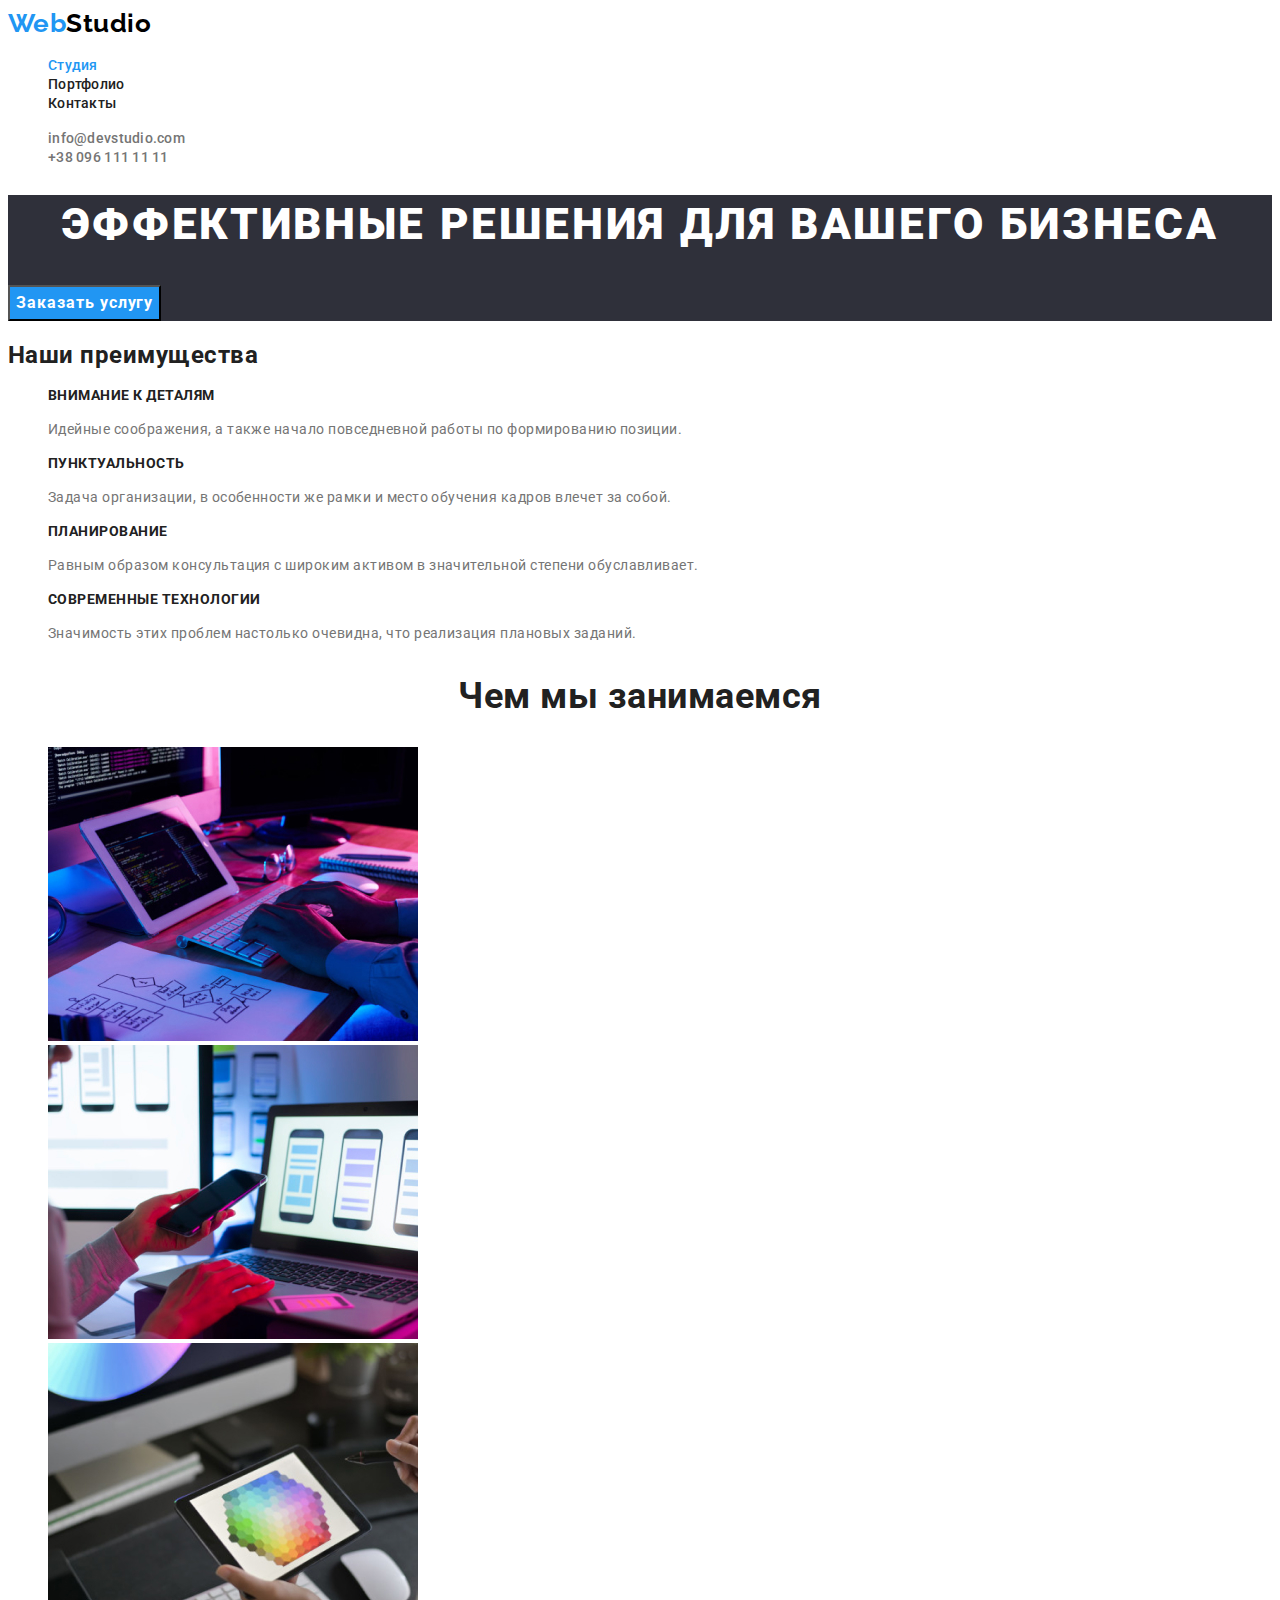
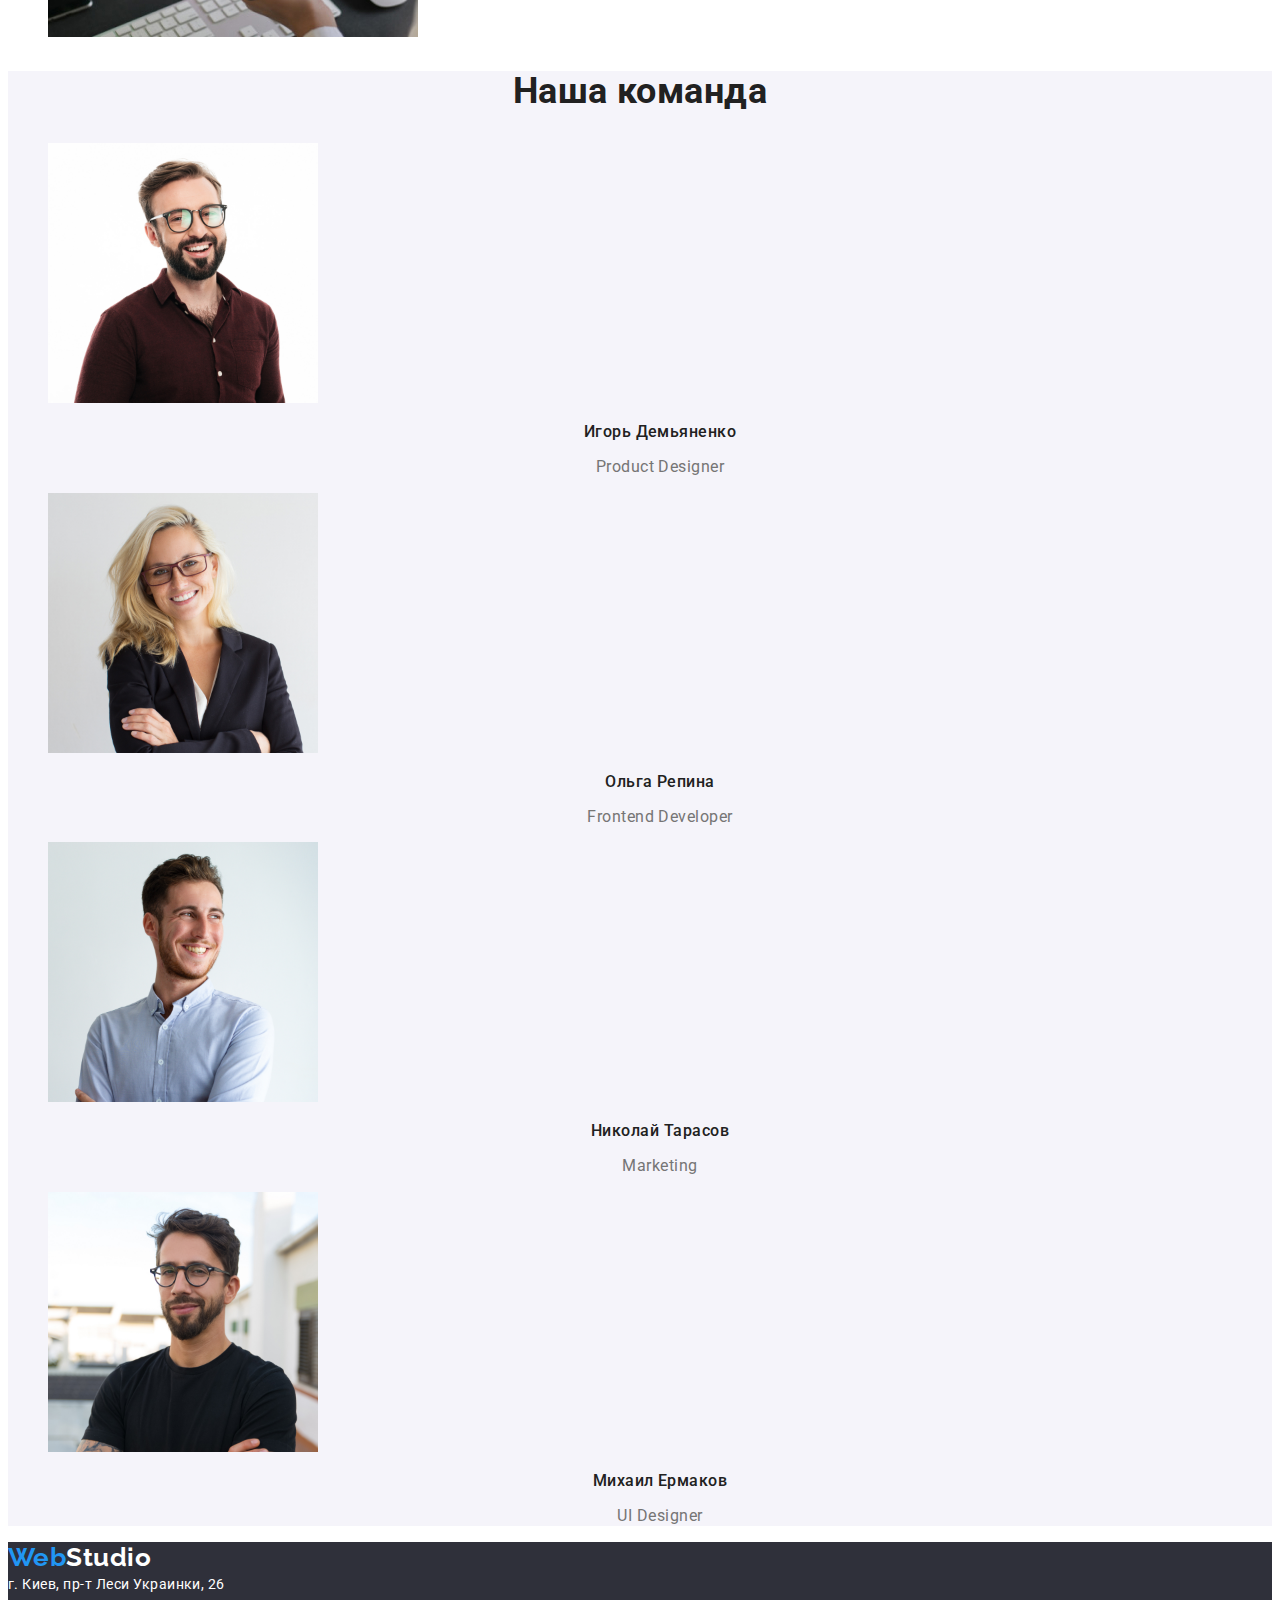
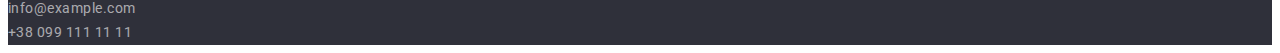
==== index.html @ a72ca66a "Initial commit" ====
<!DOCTYPE html>
<html lang="ru">
<head>
    <meta charset="UTF-8">
    <meta http-equiv="X-UA-Compatible" content="IE=edge">
    <meta name="viewport" content="width=device-width, initial-scale=1.0">
    <title>Studio</title>
    <link rel="preconnect" href="https://fonts.googleapis.com">
    <link rel="preconnect" href="https://fonts.gstatic.com" crossorigin>
    <link href="https://fonts.googleapis.com/css2?family=Raleway:wght@700&family=Roboto:wght@400;500;700;900&display=swap"
        rel="stylesheet">
    <link rel="stylesheet" href="./css/styles.css">
</head>
<body>
    <!--Header-->
    <header>
        <a href="" class="logo-link"> <span class="logo-page-web">Web</span><span class="logo-page-studio">Studio</span></a>
        <nav>
            <ul class="site-nav list">
                <li> <a href="./index.html" class="link current">Студия</a></li>
                <li> <a href="./portfolio.html" class="link">Портфолио </a></li>
                <li> <a href="./contacts.html" class="link">Контакты</a></li>
            </ul>
        </nav>
        <ul class="contact-nav list">
            <li><a href="mailto:info@devstudio.com" class="link">info@devstudio.com</a></li>
            <li><a href="tel:+380961111111" class="link">+38 096 111 11 11</a></li>
        </ul>
        </header>
        <!--Main-->
        <main>
            <div>
                <section class="section-main-title">
                    <h1 class="main-title">Эффективные решения для вашего бизнеса</h1>
        
                    <button type="button" class="button">Заказать услугу</button>
                </section>
            </div>
            <section>
                <!--Наши преимущества-->
                <!--Скрытый заголовок-->
                <h2>Наши преимущества</h2>
                <ul class="subtitle list">
                    <li >
                        <h3 class="features">Внимание к деталям</h3>
                        <p class="features-desc">Идейные соображения, а также начало повседневной работы по формированию позиции.</p>
                    </li>
                    <li>
                        <h3 class="features">Пунктуальность</h3>
                        <p class="features-desc">Задача организации, в особенности же рамки и место обучения кадров влечет за собой.</p>
                    </li>
                    <li>
                        <h3 class="features">Планирование</h3>
                        <p class="features-desc">Равным образом консультация с широким активом в значительной степени обуславливает.</p>
                    </li>
                    <li>
                        <h3 class="features">Современные технологии</h3>
                        <p class="features-desc">Значимость этих проблем настолько очевидна, что реализация плановых заданий.</p>
                    </li>
                </ul>
            </section>
            <!--Чем мы занимаемся-->
            <section class="section-activity">
                <h2 class="section-activity-title">Чем мы занимаемся</h2>
                <ul class="list">
                    <li><a href=""><img src="./images/box_1.jpg" alt="Клавиатура" width="370"> </a> </li>
                    <li><a href=""><img src="./images/box_2.jpg" alt="Телефон+Монитор" width="370"></a></li>
                    <li><a href=""><img src="./images/box_3.jpg" alt="Планшет" width="370"></a></li>
                </ul>
            </section>
            <!--Наша команда-->
            <section class="section-team">
                <h2 class="section-team-title">Наша команда</h2>
                <ul class="team-card list">
                    <li ><img src="./images/Демьянинков.jpg" alt="Фото Демьяненко" width="270">
                        <h3 class="name">Игорь Демьяненко</h3>
                        <p class="job">Product Designer</p>
                    </li>
                    <li ><img src="./images/Репина.jpg" alt="Фото Репина" width="270">
                        <h3 class="name">Ольга Репина</h3>
                        <p class="job">Frontend Developer</p>
                    </li>
                    <li ><img src="./images/Тарасов.jpg" alt="Фото Тарасов" width="270">
                        <h3 class="name">Николай Тарасов</h3>
                        <p class="job">Marketing</p>
                    </li>
                    <li ><img src="./images/Ермаков.jpg" alt="Фото Ермаков" width="270">
                        <h3 class="name">Михаил Ермаков</h3>
                        <p class="job">UI Designer</p>
                    </li>
                </ul>
            </section>
        </main>
        <!--Footer-->
        <footer class="footer-nav">
            <a href="" class="logo-link" ><span class="logo-page-web">Web</span><span class="logo-page-studio-white">Studio</span></a>
            <address class="adress">г. Киев, пр-т Леси Украинки, 26 <br>
                <a href="mailto:info@example.com" class="contact" >info@example.com</a><br>
                <a href="tel:+380991111111" class="contact">+38 099 111 11 11</a>
            </address>
        </footer>
        </body>
        
        </html>
---- css/styles.css ----
:root {
    --brand-blue-color: #2196F3;
    --brand-black-color:#212121;
    --brand-grey-color: #757575;
    --background-page:#ffffff;;
    --brand-white-color:#ffffff;
    --background-button-grey: #F5F4FA;
    --background-darkgrey:#2F303A;
      
    }
    body{
        color:var(--brand-black-color);
        background-color: var(--background-page);
        font-family:Roboto, sans-serif;
        letter-spacing: 0.03em;
        
    }
    .list{
        list-style: none;
    }

    /*Стили для index.html*/
    /*Header*/
    .logo-link{
        text-decoration: none;
    }
    .logo-page-web{
        color: var(--brand-blue-color);

        font-family: Raleway,sans-serif;
        font-style: normal;
        font-weight: bold;
        font-size: 26px;
        line-height: 1.19;

    }
    .logo-page-studio{
        color: #000000;

        font-family: Raleway, sans-serif;
        font-style: normal;
        font-weight: bold;
        font-size: 26px;
        line-height: 1.19;
    }
    .site-nav .link{
        color: var(--brand-black-color);
        text-decoration: none;
        
        font-style: normal;
        font-weight: 500;
        font-size: 14px;
        line-height: 1.14;
        letter-spacing: 0.02em;

    }
    .site-nav .link.current{
        color: var(--brand-blue-color);

    }
     .site-nav .link:hover,
     .site-nav .link:focus{
         color: var(--brand-blue-color);
     }
     .contact-nav .link{
        color: var(--brand-grey-color);
        text-decoration: none;

        font-style: normal;
        font-weight: 500;
        font-size: 14px;
        line-height: 1.14;
        letter-spacing: 0.02em;
     }
     .contact-nav .link:hover,
     .contact-nav .link:focus{
         color: var(--brand-blue-color);
         cursor: pointer;
     }

     /*main*/
     .section-main-title{
         background-color: var(--background-darkgrey);
     }
     .main-title{
         color: var(--brand-white-color);

         font-style: normal;
        font-weight: 900;
        font-size: 44px;
        line-height: 1.36;
        text-align: center;
        letter-spacing: 0.06em;
         text-transform:uppercase;
     }
    .button{
        background-color: var(--brand-blue-color);
        color:var(--brand-white-color);

        cursor: pointer;

        font-family: inherit;
        font-style: normal;
        font-weight: bold;
        font-size: 16px;
        line-height: 1.87;
        text-align: center;
        letter-spacing: 0.06em;
    }
   
    .subtitle .features{
       font-style: normal;
        font-size: 14px;
        line-height: 1.14;
        text-transform:uppercase;
    }
    .subtitle .features-desc{
        color: var(--brand-grey-color);

        font-size: 14px;
        line-height: 1.71;
    }
   .section-activity-title{
       font-style: normal;
       font-size: 36px;
        line-height: 1.16;
        text-align: center;
   }
   .section-team{
       background-color: var(--background-button-grey);
   }
   .section-team-title{
       font-style: normal;
        font-size: 36px;
        line-height: 1.16;
        text-align: center;
   }
   .section-team .name{
       font-style: normal;
        font-weight: 500;
        font-size: 16px;
        line-height: 1.18;
        text-align: center;
   }
   .section-team .job{
       color: var(--brand-grey-color);

       font-style: normal;
       font-size: 16px;
        line-height: 1.18;
        text-align: center;
   }
   /*footer*/
   footer{
       background-color: var(--background-darkgrey);
   }
   .adress{
       color: var(--brand-white-color);

       font-style: normal;
        font-weight: normal;
        font-size: 14px;
        line-height: 1.71;
   }
   .footer-nav .contact{
       color: rgba(255, 255, 255, .6);
       text-decoration: none;

       font-style: normal;
        font-weight: normal;
        font-size: 14px;
        line-height: 1.71;
    }
    .footer-nav .contact:focus,
    .footer-nav .contact:hover{
        color: var(--brand-blue-color);
    }
    .logo-page-studio-white{
        color: var(--brand-white-color);

        font-family: Raleway, sans-serif;
        font-style: normal;
        font-weight: bold;
        font-size: 26px;
        line-height: 1.19;
    }
 /*portfolio.html*/
 .button-filter{
     color: inherit;
     background-color: var(--background-button-grey);
     font-family: inherit;

     font-style: normal;
    font-weight: 500;
    font-size: 16px;
    line-height: 1.62;
    text-align: center;
 }
 .button-filter:hover,
 .button-filter:focus{
     color: var(--brand-white-color);
     background-color: var(--brand-blue-color);
     cursor: pointer;
 }
 .project-list .link{
     text-decoration: none;
 }
 .project-name{
     color: var(--brand-black-color);
     font-style: normal;
    font-weight: bold;
    font-size: 18px;
    line-height: 2;
    letter-spacing: 0.06em;
 }
 .project-desc{
color: var(--brand-grey-color);
font-style: normal;
font-weight: normal;
font-size: 16px;
line-height: 1.87;
 }
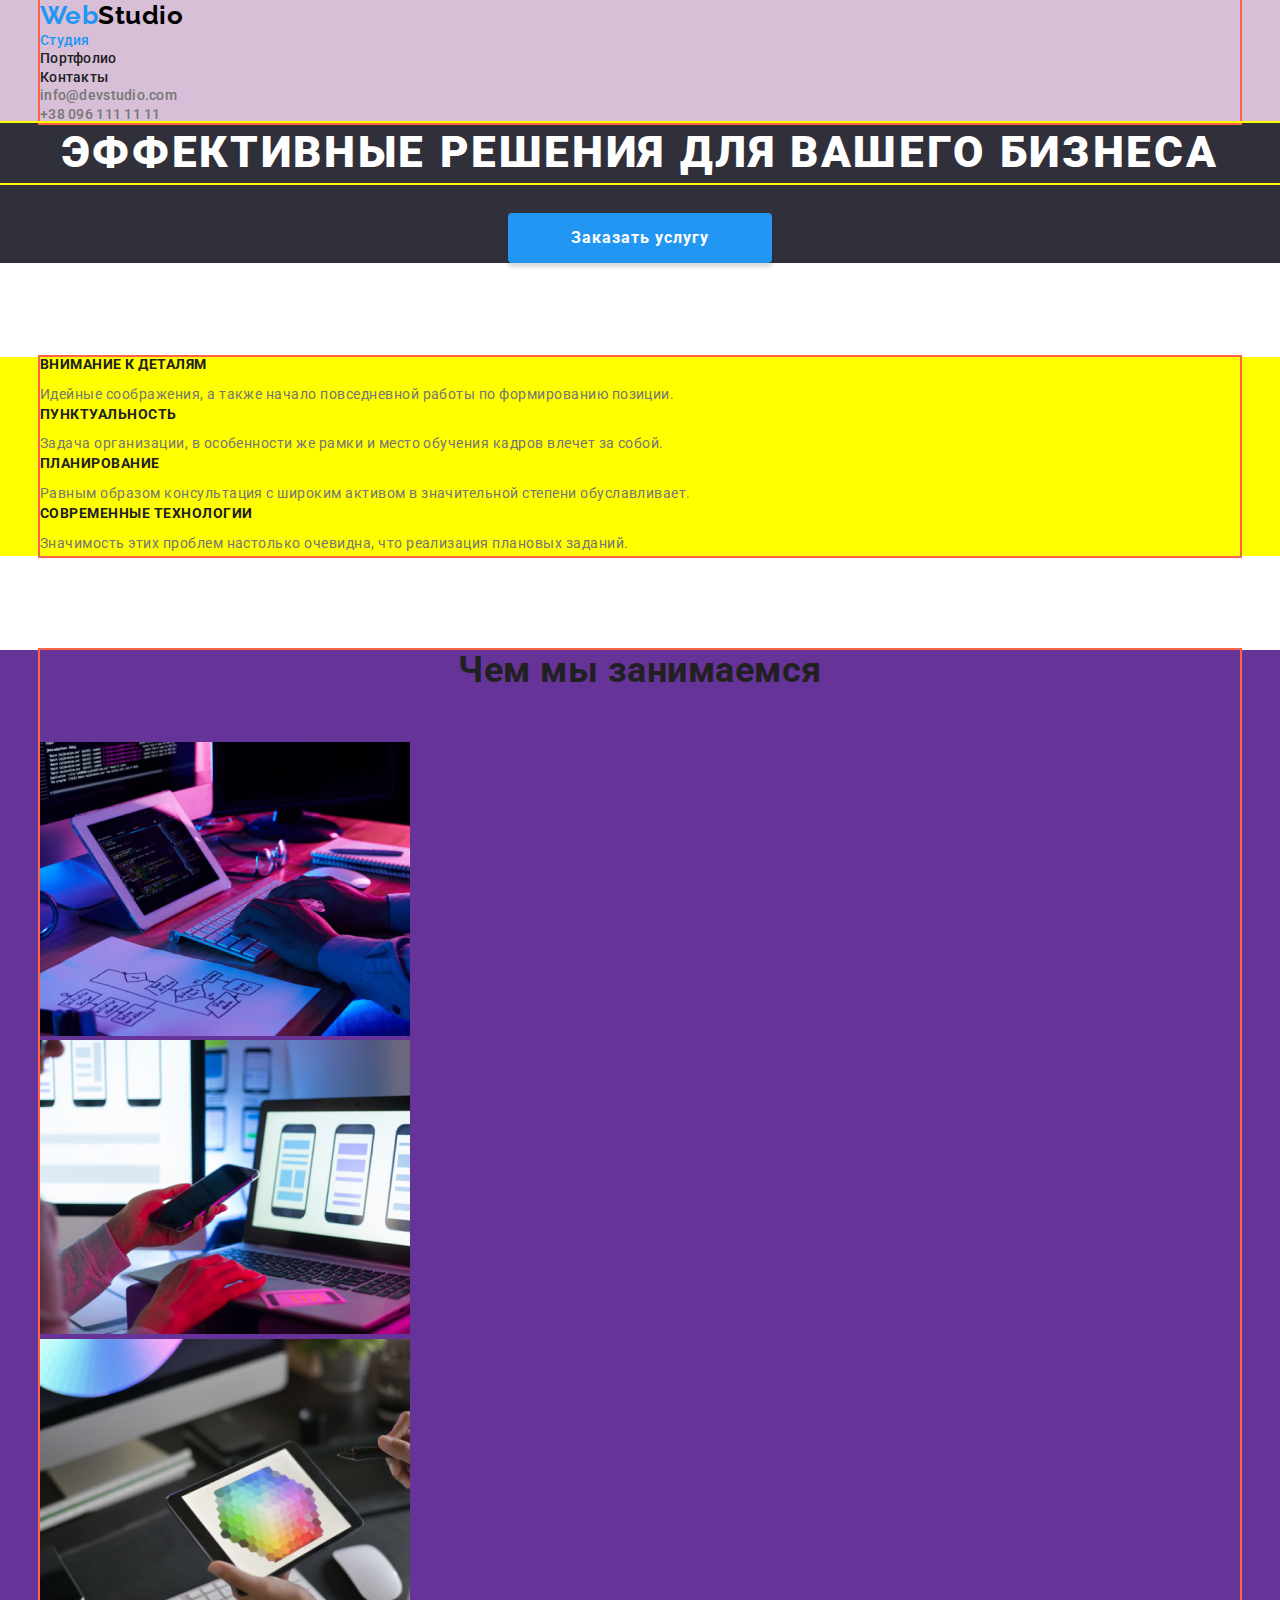
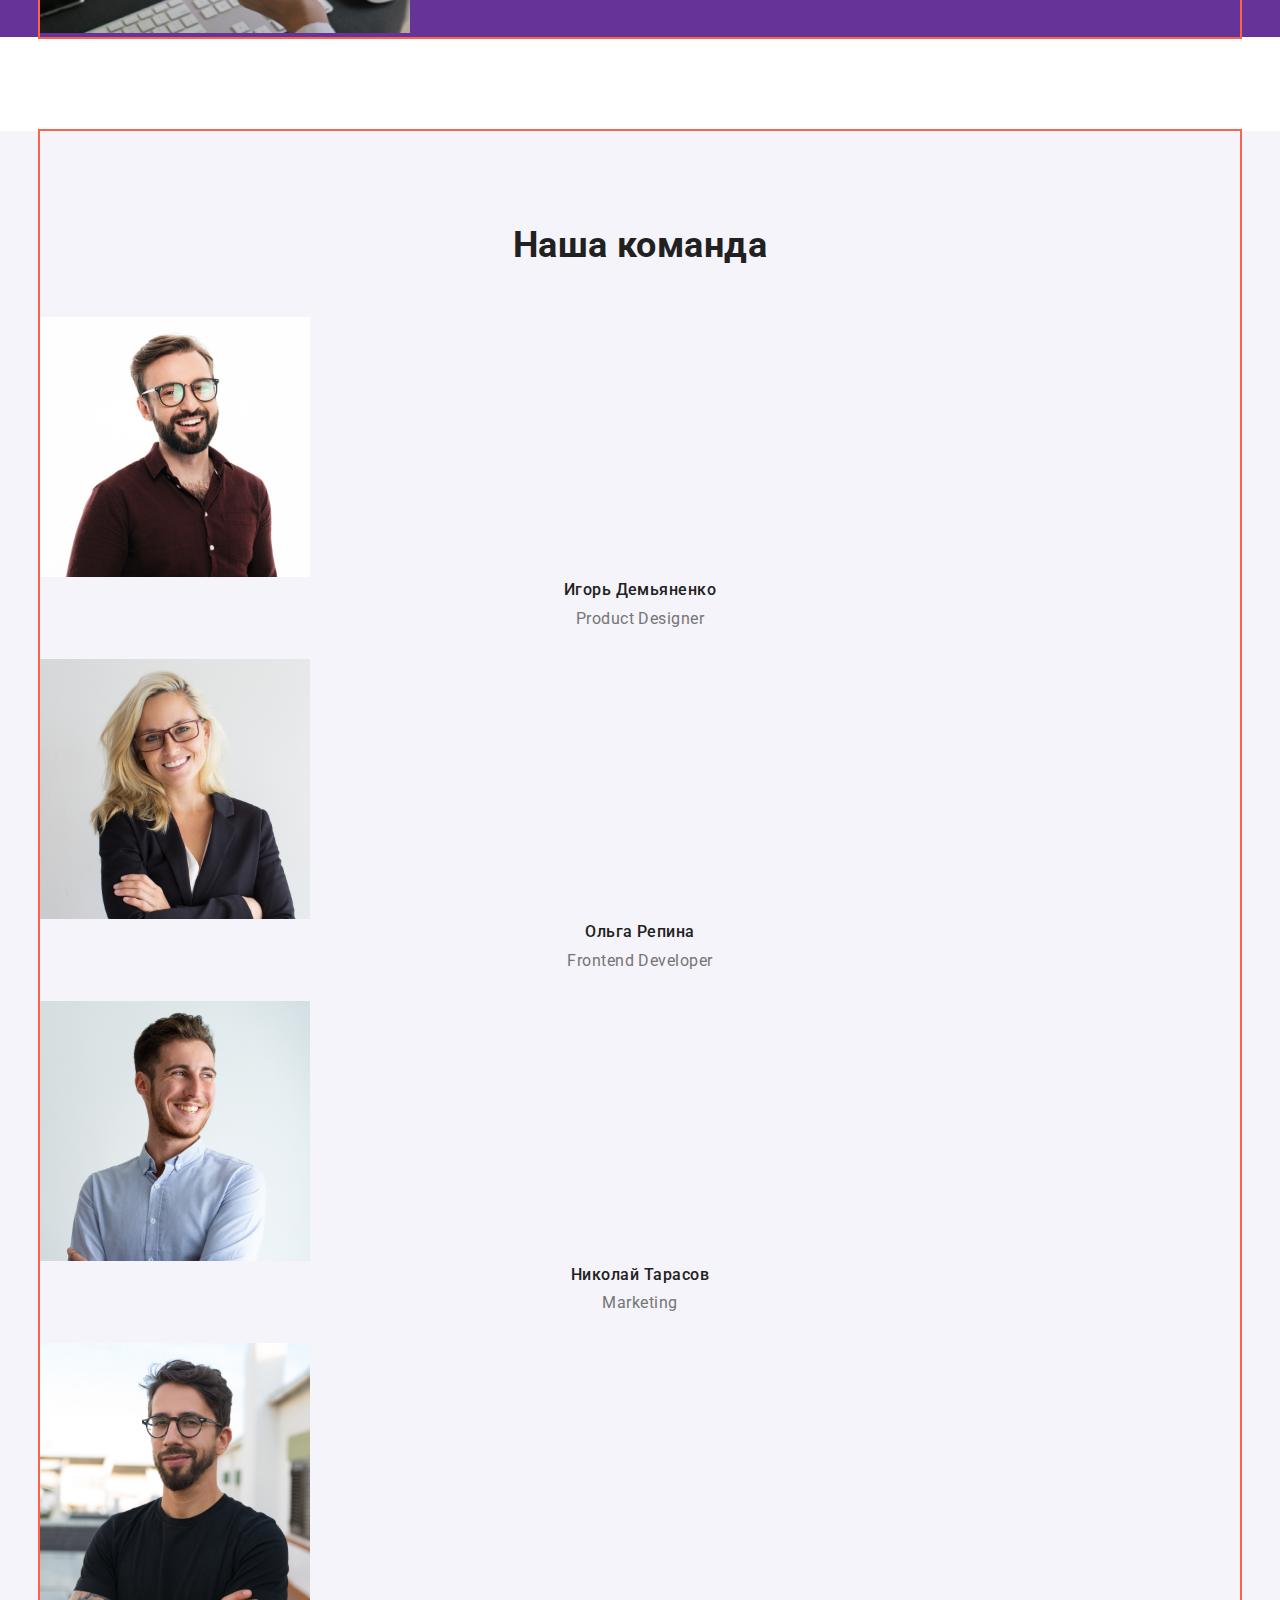
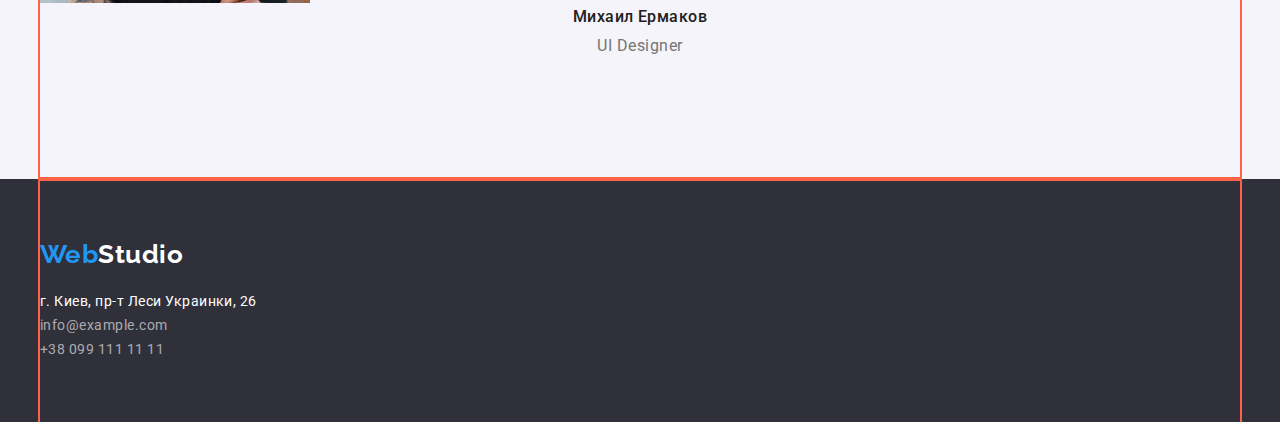
==== commit dcbe9a4e: "Добавляет геометрию страницам" ====
--- a/index.html
+++ b/index.html
@@ -9,24 +9,28 @@
     <link rel="preconnect" href="https://fonts.gstatic.com" crossorigin>
     <link href="https://fonts.googleapis.com/css2?family=Raleway:wght@700&family=Roboto:wght@400;500;700;900&display=swap"
         rel="stylesheet">
+    <link rel="stylesheet" href="https://cdnjs.cloudflare.com/ajax/libs/modern-normalize/1.1.0/modern-normalize.min.css">
     <link rel="stylesheet" href="./css/styles.css">
 </head>
 <body>
     <!--Header-->
-    <header>
-        <a href="" class="logo-link"> <span class="logo-page-web">Web</span><span class="logo-page-studio">Studio</span></a>
-        <nav>
-            <ul class="site-nav list">
-                <li> <a href="./index.html" class="link current">Студия</a></li>
-                <li> <a href="./portfolio.html" class="link">Портфолио </a></li>
-                <li> <a href="./contacts.html" class="link">Контакты</a></li>
+    <header class="page-header">
+        <div class="container">
+            <a href="" class="logo-link"> <span class="logo-page-web">Web</span><span class="logo-page-studio">Studio</span></a>
+            <nav>
+                <ul class="site-nav list">
+                    <li> <a href="./index.html" class="link current">Студия</a></li>
+                    <li> <a href="./portfolio.html" class="link">Портфолио </a></li>
+                    <li> <a href="./contacts.html" class="link">Контакты</a></li>
+                </ul>
+            </nav>
+            <ul class="contact-nav list">
+                <li><a href="mailto:info@devstudio.com" class="link">info@devstudio.com</a></li>
+                <li><a href="tel:+380961111111" class="link">+38 096 111 11 11</a></li>
             </ul>
-        </nav>
-        <ul class="contact-nav list">
-            <li><a href="mailto:info@devstudio.com" class="link">info@devstudio.com</a></li>
-            <li><a href="tel:+380961111111" class="link">+38 096 111 11 11</a></li>
-        </ul>
-        </header>
+        </div>
+        
+    </header>
         <!--Main-->
         <main>
             <div>
@@ -36,10 +40,11 @@
                     <button type="button" class="button">Заказать услугу</button>
                 </section>
             </div>
-            <section>
+            <section class="features-section" >
+                <div class="container">
                 <!--Наши преимущества-->
                 <!--Скрытый заголовок-->
-                <h2>Наши преимущества</h2>
+                <h2 class="hidden-title">Наши преимущества</h2>
                 <ul class="subtitle list">
                     <li >
                         <h3 class="features">Внимание к деталям</h3>
@@ -58,18 +63,22 @@
                         <p class="features-desc">Значимость этих проблем настолько очевидна, что реализация плановых заданий.</p>
                     </li>
                 </ul>
+                </div>
             </section>
             <!--Чем мы занимаемся-->
             <section class="section-activity">
-                <h2 class="section-activity-title">Чем мы занимаемся</h2>
-                <ul class="list">
-                    <li><a href=""><img src="./images/box_1.jpg" alt="Клавиатура" width="370"> </a> </li>
-                    <li><a href=""><img src="./images/box_2.jpg" alt="Телефон+Монитор" width="370"></a></li>
-                    <li><a href=""><img src="./images/box_3.jpg" alt="Планшет" width="370"></a></li>
-                </ul>
-            </section>
+                <div  class="container">
+                    <h2 class="section-activity-title">Чем мы занимаемся</h2>
+                    <ul class="list">
+                        <li><a href=""><img src="./images/box_1.jpg" alt="Клавиатура" width="370"> </a> </li>
+                        <li><a href=""><img src="./images/box_2.jpg" alt="Телефон+Монитор" width="370"></a></li>
+                        <li><a href=""><img src="./images/box_3.jpg" alt="Планшет" width="370"></a></li>
+                    </ul>
+                </div>
+              </section>
             <!--Наша команда-->
             <section class="section-team">
+                <div class="container with-padding">
                 <h2 class="section-team-title">Наша команда</h2>
                 <ul class="team-card list">
                     <li ><img src="./images/Демьянинков.jpg" alt="Фото Демьяненко" width="270">
@@ -89,15 +98,20 @@
                         <p class="job">UI Designer</p>
                     </li>
                 </ul>
+                </div>
             </section>
         </main>
         <!--Footer-->
         <footer class="footer-nav">
-            <a href="" class="logo-link" ><span class="logo-page-web">Web</span><span class="logo-page-studio-white">Studio</span></a>
-            <address class="adress">г. Киев, пр-т Леси Украинки, 26 <br>
-                <a href="mailto:info@example.com" class="contact" >info@example.com</a><br>
-                <a href="tel:+380991111111" class="contact">+38 099 111 11 11</a>
-            </address>
+            <div class="container">
+                <a href="" class="logo-link"><span class="logo-page-web">Web</span><span
+                        class="logo-page-studio-white">Studio</span></a>
+                <address class="adress">г. Киев, пр-т Леси Украинки, 26 <br>
+                    <a href="mailto:info@example.com" class="contact">info@example.com</a><br>
+                    <a href="tel:+380991111111" class="contact">+38 099 111 11 11</a>
+                </address>
+            </div>
+           
         </footer>
         </body>
         
--- a/css/styles.css
+++ b/css/styles.css
@@ -13,14 +13,28 @@
         background-color: var(--background-page);
         font-family:Roboto, sans-serif;
         letter-spacing: 0.03em;
+        margin: 0px;
         
     }
     .list{
         list-style: none;
+        padding: 0;
+        margin: 0;
+    }
+      .container{
+        width: 1200px;
+        margin-left: auto;
+        margin-right: auto;
+        outline: 2px solid tomato;
     }
 
     /*Стили для index.html*/
     /*Header*/
+    .page-header{
+        
+        background-color: thistle;
+    }
+  
     .logo-link{
         text-decoration: none;
     }
@@ -81,6 +95,8 @@
      /*main*/
      .section-main-title{
          background-color: var(--background-darkgrey);
+         text-align: center;
+         margin-bottom: 94px;
      }
      .main-title{
          color: var(--brand-white-color);
@@ -89,13 +105,25 @@
         font-weight: 900;
         font-size: 44px;
         line-height: 1.36;
-        text-align: center;
+        
         letter-spacing: 0.06em;
          text-transform:uppercase;
+
+         margin-top: 0px;
+         margin-bottom: 30px;
+
+         outline:2px solid yellow;
+     }
+     .hidden-title{
+         display: none;
+         
      }
     .button{
+        all: unset;
         background-color: var(--brand-blue-color);
         color:var(--brand-white-color);
+       box-shadow: 0px 4px 4px rgba(0, 0, 0, 0.15);
+        border-radius: 4px;
 
         cursor: pointer;
 
@@ -106,25 +134,42 @@
         line-height: 1.87;
         text-align: center;
         letter-spacing: 0.06em;
-    }
-   
+
+        display: inline-block;
+        padding: 10px 32px;
+        min-width: 200px;
+    }
+  .features-section{
+      margin-bottom: 94px;
+      background-color: yellow;
+  }
     .subtitle .features{
        font-style: normal;
         font-size: 14px;
         line-height: 1.14;
         text-transform:uppercase;
+        margin-bottom: 10px;
+        margin-top:0;
     }
     .subtitle .features-desc{
         color: var(--brand-grey-color);
 
         font-size: 14px;
         line-height: 1.71;
+        margin-bottom: 0;
+        margin-top: 0;
+    }
+    .section-activity{
+        background-color: rebeccapurple;
+        margin-bottom: 94px;
     }
    .section-activity-title{
        font-style: normal;
        font-size: 36px;
         line-height: 1.16;
         text-align: center;
+        margin-top: 0;
+        margin-bottom: 50px;
    }
    .section-team{
        background-color: var(--background-button-grey);
@@ -134,6 +179,10 @@
         font-size: 36px;
         line-height: 1.16;
         text-align: center;
+        margin-top: 0;
+        margin-bottom: 50px;
+      
+        
    }
    .section-team .name{
        font-style: normal;
@@ -141,6 +190,8 @@
         font-size: 16px;
         line-height: 1.18;
         text-align: center;
+        margin-top: 0;
+        margin-bottom: 10px;
    }
    .section-team .job{
        color: var(--brand-grey-color);
@@ -149,10 +200,16 @@
        font-size: 16px;
         line-height: 1.18;
         text-align: center;
+        margin-top: 0;
+        margin-bottom: 30px;
+   }
+   .container.with-padding{
+       padding: 94px 0;
    }
    /*footer*/
    footer{
        background-color: var(--background-darkgrey);
+       
    }
    .adress{
        color: var(--brand-white-color);
@@ -161,6 +218,7 @@
         font-weight: normal;
         font-size: 14px;
         line-height: 1.71;
+        padding-bottom: 60px;
    }
    .footer-nav .contact{
        color: rgba(255, 255, 255, .6);
@@ -184,10 +242,31 @@
         font-size: 26px;
         line-height: 1.19;
     }
+
+   .footer-nav .logo-link{
+        display: inline-block;
+        padding-top: 60px;
+        padding-bottom: 20px;
+        
+    }
  /*portfolio.html*/
+ .page-header.portfolio{
+     margin-bottom: 94px;
+     background-color: salmon;
+ }
+ .project-filter.list{
+     padding-bottom: 50px;
+     
+ }
+ .projects{
+     background-color: rgb(160, 194, 194);
+     margin-bottom:94px ;
+ }
  .button-filter{
+     all: unset;
      color: inherit;
      background-color: var(--background-button-grey);
+     border-radius: 4px;
      font-family: inherit;
 
      font-style: normal;
@@ -212,6 +291,7 @@
     font-size: 18px;
     line-height: 2;
     letter-spacing: 0.06em;
+    margin: 0 24px 4px 24px;
  }
  .project-desc{
 color: var(--brand-grey-color);
@@ -219,4 +299,5 @@
 font-weight: normal;
 font-size: 16px;
 line-height: 1.87;
+margin: 0 24px 20px 24px;
  }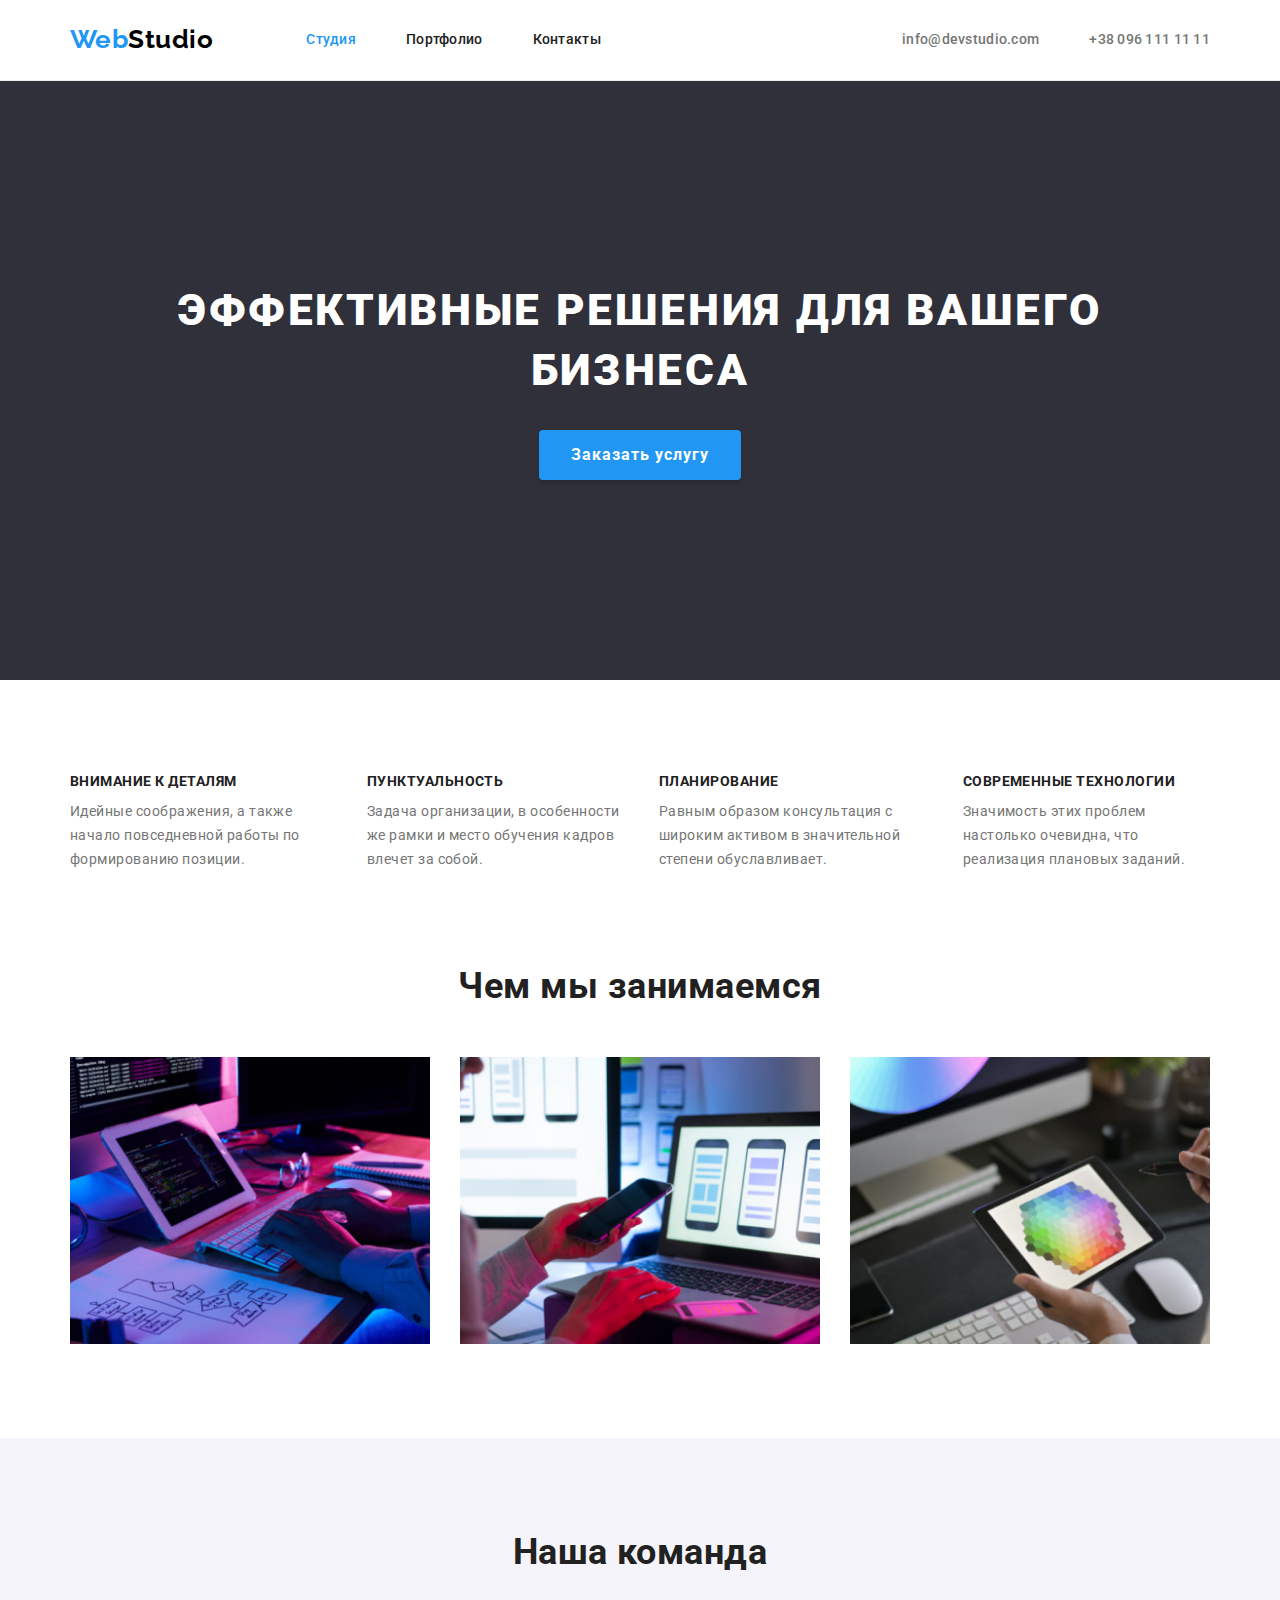
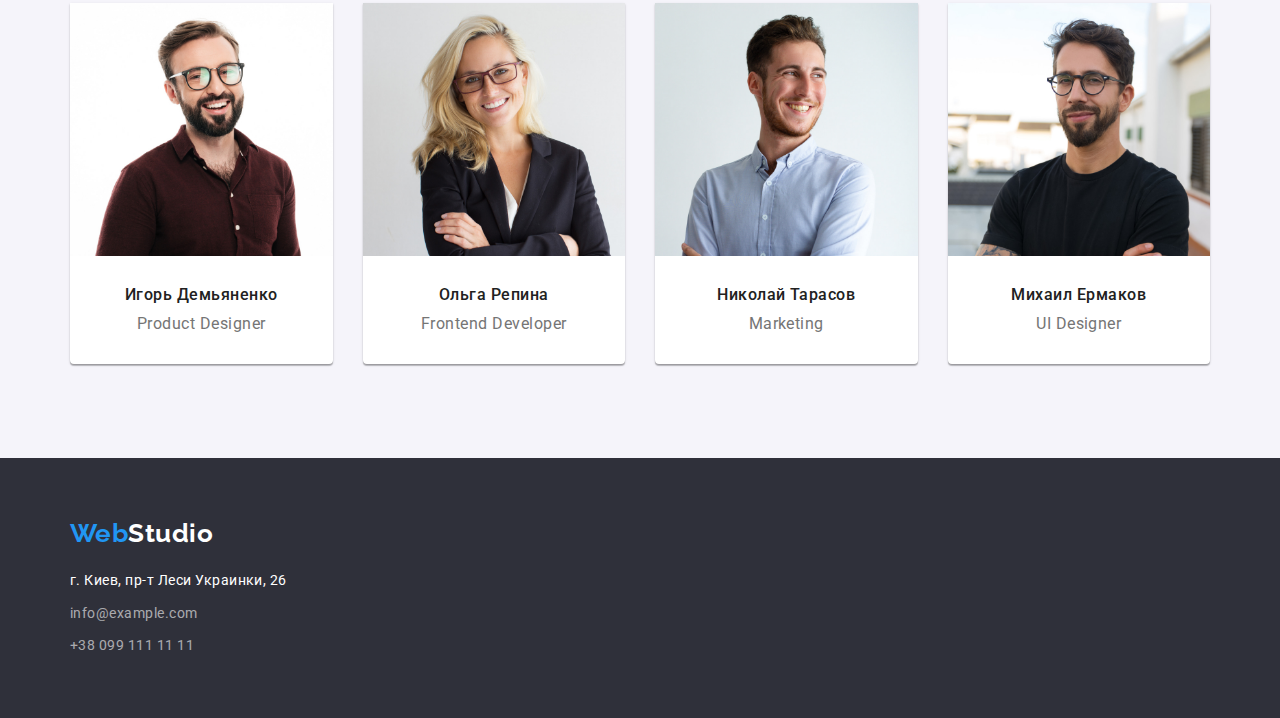
==== commit 3bddb621: "Добавляет геометрию и флексбоксы" ====
--- a/index.html
+++ b/index.html
@@ -33,32 +33,33 @@
     </header>
         <!--Main-->
         <main>
-            <div>
-                <section class="section-main-title">
-                    <h1 class="main-title">Эффективные решения для вашего бизнеса</h1>
+            <section class="section-hero-title">
+                <div class="container">
+                    <h1 class="hero-title">Эффективные решения для вашего бизнеса</h1>
         
-                    <button type="button" class="button">Заказать услугу</button>
-                </section>
-            </div>
-            <section class="features-section" >
+                    <button type="button" class="hero button">Заказать услугу</button>
+                </div>
+          </section>
+            
+            <section class="section features" >
                 <div class="container">
                 <!--Наши преимущества-->
                 <!--Скрытый заголовок-->
                 <h2 class="hidden-title">Наши преимущества</h2>
                 <ul class="subtitle list">
-                    <li >
+                    <li class="features-item">
                         <h3 class="features">Внимание к деталям</h3>
                         <p class="features-desc">Идейные соображения, а также начало повседневной работы по формированию позиции.</p>
                     </li>
-                    <li>
+                    <li class="features-item">
                         <h3 class="features">Пунктуальность</h3>
                         <p class="features-desc">Задача организации, в особенности же рамки и место обучения кадров влечет за собой.</p>
                     </li>
-                    <li>
+                    <li class="features-item">
                         <h3 class="features">Планирование</h3>
                         <p class="features-desc">Равным образом консультация с широким активом в значительной степени обуславливает.</p>
                     </li>
-                    <li>
+                    <li class="features-item">
                         <h3 class="features">Современные технологии</h3>
                         <p class="features-desc">Значимость этих проблем настолько очевидна, что реализация плановых заданий.</p>
                     </li>
@@ -66,34 +67,34 @@
                 </div>
             </section>
             <!--Чем мы занимаемся-->
-            <section class="section-activity">
-                <div  class="container">
-                    <h2 class="section-activity-title">Чем мы занимаемся</h2>
-                    <ul class="list">
-                        <li><a href=""><img src="./images/box_1.jpg" alt="Клавиатура" width="370"> </a> </li>
-                        <li><a href=""><img src="./images/box_2.jpg" alt="Телефон+Монитор" width="370"></a></li>
-                        <li><a href=""><img src="./images/box_3.jpg" alt="Планшет" width="370"></a></li>
+            <section class="section activity">
+                <div  class="container activity">
+                    <h2 class="section activity-title">Чем мы занимаемся</h2>
+                    <ul class="list activity">
+                        <li class="item-activity"><a href=""><img src="./images/box_1.jpg" alt="Клавиатура" width="370"> </a> </li>
+                        <li class="item-activity"><a href=""><img src="./images/box_2.jpg" alt="Телефон+Монитор" width="370"></a></li>
+                        <li class="item-activity"><a href=""><img src="./images/box_3.jpg" alt="Планшет" width="370"></a></li>
                     </ul>
                 </div>
               </section>
             <!--Наша команда-->
             <section class="section-team">
-                <div class="container with-padding">
+                <div class="container ">
                 <h2 class="section-team-title">Наша команда</h2>
                 <ul class="team-card list">
-                    <li ><img src="./images/Демьянинков.jpg" alt="Фото Демьяненко" width="270">
+                    <li class="team-person"><img src="./images/Демьянинков.jpg" alt="Фото Демьяненко" width="270">
                         <h3 class="name">Игорь Демьяненко</h3>
                         <p class="job">Product Designer</p>
                     </li>
-                    <li ><img src="./images/Репина.jpg" alt="Фото Репина" width="270">
+                    <li class="team-person"><img src="./images/Репина.jpg" alt="Фото Репина" width="270">
                         <h3 class="name">Ольга Репина</h3>
                         <p class="job">Frontend Developer</p>
                     </li>
-                    <li ><img src="./images/Тарасов.jpg" alt="Фото Тарасов" width="270">
+                    <li class="team-person"><img src="./images/Тарасов.jpg" alt="Фото Тарасов" width="270">
                         <h3 class="name">Николай Тарасов</h3>
                         <p class="job">Marketing</p>
                     </li>
-                    <li ><img src="./images/Ермаков.jpg" alt="Фото Ермаков" width="270">
+                    <li class="team-person"><img src="./images/Ермаков.jpg" alt="Фото Ермаков" width="270">
                         <h3 class="name">Михаил Ермаков</h3>
                         <p class="job">UI Designer</p>
                     </li>
@@ -115,4 +116,6 @@
         </footer>
         </body>
         
-        </html>+        </html>
+        
+        --- a/css/styles.css
+++ b/css/styles.css
@@ -1,303 +1,410 @@
 :root {
-    --brand-blue-color: #2196F3;
-    --brand-black-color:#212121;
-    --brand-grey-color: #757575;
-    --background-page:#ffffff;;
-    --brand-white-color:#ffffff;
-    --background-button-grey: #F5F4FA;
-    --background-darkgrey:#2F303A;
-      
-    }
-    body{
-        color:var(--brand-black-color);
-        background-color: var(--background-page);
-        font-family:Roboto, sans-serif;
-        letter-spacing: 0.03em;
-        margin: 0px;
-        
-    }
-    .list{
-        list-style: none;
-        padding: 0;
-        margin: 0;
-    }
-      .container{
-        width: 1200px;
-        margin-left: auto;
-        margin-right: auto;
-        outline: 2px solid tomato;
-    }
-
-    /*Стили для index.html*/
-    /*Header*/
-    .page-header{
-        
-        background-color: thistle;
-    }
-  
-    .logo-link{
-        text-decoration: none;
-    }
-    .logo-page-web{
-        color: var(--brand-blue-color);
-
-        font-family: Raleway,sans-serif;
-        font-style: normal;
-        font-weight: bold;
-        font-size: 26px;
-        line-height: 1.19;
-
-    }
-    .logo-page-studio{
-        color: #000000;
-
-        font-family: Raleway, sans-serif;
-        font-style: normal;
-        font-weight: bold;
-        font-size: 26px;
-        line-height: 1.19;
-    }
-    .site-nav .link{
-        color: var(--brand-black-color);
-        text-decoration: none;
-        
-        font-style: normal;
-        font-weight: 500;
-        font-size: 14px;
-        line-height: 1.14;
-        letter-spacing: 0.02em;
-
-    }
-    .site-nav .link.current{
-        color: var(--brand-blue-color);
-
-    }
-     .site-nav .link:hover,
-     .site-nav .link:focus{
-         color: var(--brand-blue-color);
-     }
-     .contact-nav .link{
-        color: var(--brand-grey-color);
-        text-decoration: none;
-
-        font-style: normal;
-        font-weight: 500;
-        font-size: 14px;
-        line-height: 1.14;
-        letter-spacing: 0.02em;
-     }
-     .contact-nav .link:hover,
-     .contact-nav .link:focus{
-         color: var(--brand-blue-color);
-         cursor: pointer;
-     }
-
-     /*main*/
-     .section-main-title{
-         background-color: var(--background-darkgrey);
-         text-align: center;
-         margin-bottom: 94px;
-     }
-     .main-title{
-         color: var(--brand-white-color);
-
-         font-style: normal;
-        font-weight: 900;
-        font-size: 44px;
-        line-height: 1.36;
-        
-        letter-spacing: 0.06em;
-         text-transform:uppercase;
-
-         margin-top: 0px;
-         margin-bottom: 30px;
-
-         outline:2px solid yellow;
-     }
-     .hidden-title{
-         display: none;
-         
-     }
-    .button{
-        all: unset;
-        background-color: var(--brand-blue-color);
-        color:var(--brand-white-color);
-       box-shadow: 0px 4px 4px rgba(0, 0, 0, 0.15);
-        border-radius: 4px;
-
-        cursor: pointer;
-
-        font-family: inherit;
-        font-style: normal;
-        font-weight: bold;
-        font-size: 16px;
-        line-height: 1.87;
-        text-align: center;
-        letter-spacing: 0.06em;
-
-        display: inline-block;
-        padding: 10px 32px;
-        min-width: 200px;
-    }
-  .features-section{
-      margin-bottom: 94px;
-      background-color: yellow;
-  }
-    .subtitle .features{
-       font-style: normal;
-        font-size: 14px;
-        line-height: 1.14;
-        text-transform:uppercase;
-        margin-bottom: 10px;
-        margin-top:0;
-    }
-    .subtitle .features-desc{
-        color: var(--brand-grey-color);
-
-        font-size: 14px;
-        line-height: 1.71;
-        margin-bottom: 0;
-        margin-top: 0;
-    }
-    .section-activity{
-        background-color: rebeccapurple;
-        margin-bottom: 94px;
-    }
-   .section-activity-title{
-       font-style: normal;
-       font-size: 36px;
-        line-height: 1.16;
-        text-align: center;
-        margin-top: 0;
-        margin-bottom: 50px;
-   }
-   .section-team{
-       background-color: var(--background-button-grey);
-   }
-   .section-team-title{
-       font-style: normal;
-        font-size: 36px;
-        line-height: 1.16;
-        text-align: center;
-        margin-top: 0;
-        margin-bottom: 50px;
-      
-        
-   }
-   .section-team .name{
-       font-style: normal;
-        font-weight: 500;
-        font-size: 16px;
-        line-height: 1.18;
-        text-align: center;
-        margin-top: 0;
-        margin-bottom: 10px;
-   }
-   .section-team .job{
-       color: var(--brand-grey-color);
-
-       font-style: normal;
-       font-size: 16px;
-        line-height: 1.18;
-        text-align: center;
-        margin-top: 0;
-        margin-bottom: 30px;
-   }
-   .container.with-padding{
-       padding: 94px 0;
-   }
-   /*footer*/
-   footer{
-       background-color: var(--background-darkgrey);
-       
-   }
-   .adress{
-       color: var(--brand-white-color);
-
-       font-style: normal;
-        font-weight: normal;
-        font-size: 14px;
-        line-height: 1.71;
-        padding-bottom: 60px;
-   }
-   .footer-nav .contact{
-       color: rgba(255, 255, 255, .6);
-       text-decoration: none;
-
-       font-style: normal;
-        font-weight: normal;
-        font-size: 14px;
-        line-height: 1.71;
-    }
-    .footer-nav .contact:focus,
-    .footer-nav .contact:hover{
-        color: var(--brand-blue-color);
-    }
-    .logo-page-studio-white{
-        color: var(--brand-white-color);
-
-        font-family: Raleway, sans-serif;
-        font-style: normal;
-        font-weight: bold;
-        font-size: 26px;
-        line-height: 1.19;
-    }
-
-   .footer-nav .logo-link{
-        display: inline-block;
-        padding-top: 60px;
-        padding-bottom: 20px;
-        
-    }
- /*portfolio.html*/
- .page-header.portfolio{
-     margin-bottom: 94px;
-     background-color: salmon;
- }
- .project-filter.list{
-     padding-bottom: 50px;
-     
- }
- .projects{
-     background-color: rgb(160, 194, 194);
-     margin-bottom:94px ;
- }
- .button-filter{
-     all: unset;
-     color: inherit;
-     background-color: var(--background-button-grey);
-     border-radius: 4px;
-     font-family: inherit;
-
-     font-style: normal;
-    font-weight: 500;
-    font-size: 16px;
-    line-height: 1.62;
-    text-align: center;
- }
- .button-filter:hover,
- .button-filter:focus{
-     color: var(--brand-white-color);
-     background-color: var(--brand-blue-color);
-     cursor: pointer;
- }
- .project-list .link{
-     text-decoration: none;
- }
- .project-name{
-     color: var(--brand-black-color);
-     font-style: normal;
-    font-weight: bold;
-    font-size: 18px;
-    line-height: 2;
-    letter-spacing: 0.06em;
-    margin: 0 24px 4px 24px;
- }
- .project-desc{
-color: var(--brand-grey-color);
-font-style: normal;
-font-weight: normal;
-font-size: 16px;
-line-height: 1.87;
-margin: 0 24px 20px 24px;
- }+  --brand-blue-color: #2196f3;
+  --brand-black-color: #212121;
+  --brand-grey-color: #757575;
+  --background-page: #ffffff;
+  --brand-white-color: #ffffff;
+  --background-button-grey: #f5f4fa;
+  --background-darkgrey: #2f303a;
+  --card-set-gap:30px;
+}
+body {
+  color: var(--brand-black-color);
+  background-color: var(--background-page);
+  font-family: Roboto, sans-serif;
+  letter-spacing: 0.03em;
+  margin: 0px;
+}
+.list {
+  list-style: none;
+  padding: 0;
+  margin: 0;
+}
+.container {
+  width: 1170px;
+  padding-left: 15px;
+  padding-right: 15px;
+  margin-left: auto;
+  margin-right: auto;
+  /* outline: 2px solid tomato; */
+}
+.section{
+  padding-top: 94px;
+
+}
+img{
+  display: block;
+  max-width: 100%;
+  height: auto;
+}
+
+/*Стили для index.html*/
+/*Header*/
+.page-header {
+  border-bottom: 1px solid #ECECEC;
+  /* background-color: thistle; */
+}
+.page-header > .container{
+   display: flex;
+   align-items: center;
+   padding-top: 24px;
+   padding-bottom: 25px;
+   
+   
+}
+
+.logo-link {
+  text-decoration: none;
+  display: flex;
+  margin-right: 93px;
+}
+.logo-page-web {
+  color: var(--brand-blue-color);
+
+  font-family: Raleway, sans-serif;
+  font-style: normal;
+  font-weight: bold;
+  font-size: 26px;
+  line-height: 1.19;
+}
+.logo-page-studio {
+  color: #000000;
+
+  font-family: Raleway, sans-serif;
+  font-style: normal;
+  font-weight: bold;
+  font-size: 26px;
+  line-height: 1.19;
+}
+.site-nav{
+  display: flex;
+  margin-right: 50px;
+ 
+}
+.site-nav .link {
+  color: var(--brand-black-color);
+  text-decoration: none;
+
+  font-style: normal;
+  font-weight: 500;
+  font-size: 14px;
+  line-height: 1.14;
+  letter-spacing: 0.02em;
+  margin-right: 50px;
+}
+.site-nav .link.current {
+  color: var(--brand-blue-color);
+}
+.site-nav .link:hover,
+.site-nav .link:focus {
+  color: var(--brand-blue-color);
+}
+.contact-nav{
+  display: flex;
+ 
+  margin-left: auto;
+}
+.contact-nav .link {
+  color: var(--brand-grey-color);
+  text-decoration: none;
+
+  font-style: normal;
+  font-weight: 500;
+  font-size: 14px;
+  line-height: 1.14;
+  letter-spacing: 0.02em;
+  margin-left: 50px;
+}
+.contact-nav .link:hover,
+.contact-nav .link:focus {
+  color: var(--brand-blue-color);
+  cursor: pointer;
+}
+
+/*main*/
+.section-hero-title {
+  background-color: var(--background-darkgrey);
+  text-align: center;
+  padding-top: 200px;
+  
+  
+}
+.hero-title {
+  color: var(--brand-white-color);
+
+  font-style: normal;
+  font-weight: 900;
+  font-size: 44px;
+  line-height: 1.36;
+
+  letter-spacing: 0.06em;
+  text-transform: uppercase;
+  margin-top: 0px;
+  
+}
+
+
+/* visually-hidden ? */
+.hidden-title {
+  display: none;
+  
+}
+.button {
+  all: unset;
+  background-color: var(--brand-blue-color);
+  color: var(--brand-white-color);
+  box-shadow: 0px 4px 4px rgba(0, 0, 0, 0.15);
+  border-radius: 4px;
+
+  cursor: pointer;
+
+  font-family: inherit;
+  font-style: normal;
+  font-weight: bold;
+  font-size: 16px;
+  line-height: 1.87;
+  text-align: center;
+  letter-spacing: 0.06em;
+
+  display: inline-block;
+  padding: 10px 32px;
+  
+  margin-bottom: 200px;
+}
+.button:hover, .button:focus{
+  filter: drop-shadow(0px 4px 4px rgba(0, 0, 0, 0.25)) drop-shadow(0px 4px 4px rgba(0, 0, 0, 0.25));
+}
+.section.features {
+  
+/*   
+  background-color: yellow; */
+}
+.features-item{
+  /* display: block;
+  margin-right: 15px; */
+   margin-top: 30px;
+  margin-left: 30px;
+}
+.subtitle .features {
+  font-style: normal;
+  font-size: 14px;
+  line-height: 1.14;
+  text-transform: uppercase;
+  margin-bottom: 10px;
+  margin-top: 0;
+  
+}
+.subtitle .features-desc {
+  color: var(--brand-grey-color);
+
+  font-size: 14px;
+  line-height: 1.71;
+  margin-bottom: 0;
+  margin-top: 0;
+}
+.subtitle.list{
+  display: flex;
+  justify-content: space-between;
+  margin-left: calc(-1 * var(--card-set-gap));
+  margin-top: calc(-1 * var(--card-set-gap));
+    
+}
+.item-activity{
+  margin-top: 30px;
+  margin-left: 30px;
+}
+.section.activity {
+  /* background-color: rebeccapurple; */
+ 
+}
+.section.activity-title {
+  font-style: normal;
+  font-size: 36px;
+  line-height: 1.16;
+  text-align: center;
+  margin-top: 0;
+  padding-top: 0;
+  margin-bottom: 50px;
+  
+}
+.list.activity{
+  display: flex;
+  justify-content: space-between;
+  margin-left: calc(-1 * var(--card-set-gap));
+  margin-top: calc(-1 * var(--card-set-gap));
+   
+    
+}
+.section-team {
+  background-color: var(--background-button-grey);
+  margin-top: 94px;
+  
+}
+.team-person{
+  background-color: var(--brand-white-color);
+  box-shadow: 0px 1px 3px rgba(0, 0, 0, 0.12), 0px 1px 1px rgba(0, 0, 0, 0.14), 0px 2px 1px rgba(0, 0, 0, 0.2);
+  border-radius: 0px 0px 4px 4px;
+  margin-top: 30px;
+  margin-left: 30px;
+}
+.team-card.list{
+  display: flex;
+  justify-content: space-between;
+  padding-bottom: 94px;
+  margin-left: calc(-1 * var(--card-set-gap));
+  margin-top: calc(-1 * var(--card-set-gap));
+}
+.section-team-title {
+  font-style: normal;
+  font-size: 36px;
+  line-height: 1.16;
+  text-align: center;
+  margin-top: 0;
+  padding-top: 94px;
+  
+  
+}
+.section-team .name {
+  font-style: normal;
+  font-weight: 500;
+  font-size: 16px;
+  line-height: 1.18;
+  text-align: center;
+  margin-top: 30px;
+  margin-bottom: 10px;
+}
+.section-team .job {
+  color: var(--brand-grey-color);
+
+  font-style: normal;
+  font-size: 16px;
+  line-height: 1.18;
+  text-align: center;
+  margin-top: 0;
+  margin-bottom: 30px;
+}
+
+/*footer*/
+footer {
+  background-color: var(--background-darkgrey);
+}
+.adress {
+  color: var(--brand-white-color);
+
+  font-style: normal;
+  font-weight: normal;
+  font-size: 14px;
+  line-height: 1.71;
+  padding-bottom: 60px;
+}
+.footer-nav .contact {
+  color: rgba(255, 255, 255, 0.6);
+  text-decoration: none;
+
+  font-style: normal;
+  font-weight: normal;
+  font-size: 14px;
+  line-height: 1.71;
+  display: inline-block;
+  padding-top: 9px;
+}
+.footer-nav .contact:focus,
+.footer-nav .contact:hover {
+  color: var(--brand-blue-color);
+}
+.logo-page-studio-white {
+  color: var(--brand-white-color);
+
+  font-family: Raleway, sans-serif;
+  font-style: normal;
+  font-weight: bold;
+  font-size: 26px;
+  line-height: 1.19;
+}
+
+.footer-nav .logo-link {
+  display: inline-block;
+  padding-top: 60px;
+  padding-bottom: 20px;
+}
+
+
+
+/*portfolio.html*/
+
+
+.project-filter {
+  margin-bottom: 50px;
+  padding: 30px;
+  display: flex;
+ justify-content: center;
+  
+}
+.projects {
+  /* background-color: rgb(160, 194, 194); */
+  padding-bottom: 94px;
+  padding-top: 94px;
+}
+.project-button{
+  display: flex;
+   margin-right: 8px;
+}
+
+.button-filter {
+  all: unset;
+  color: inherit;
+  background-color: var(--background-button-grey);
+  border-radius: 4px;
+  font-family: inherit;
+
+  font-style: normal;
+  font-weight: 500;
+  font-size: 16px;
+  line-height: 1.62;
+  text-align: center;
+  
+padding: 6px 22px;
+}
+.button-filter:hover,
+.button-filter:focus {
+  color: var(--brand-white-color);
+  background-color: var(--brand-blue-color);
+  cursor: pointer;
+  box-shadow: 0px 3px 1px rgba(0, 0, 0, 0.1), 0px 1px 2px rgba(0, 0, 0, 0.08), 0px 2px 2px rgba(0, 0, 0, 0.12);
+border-radius: 4px;
+}
+.project-list .link {
+  text-decoration: none;
+}
+.project-list{
+  display: flex;
+  flex-wrap: wrap;
+  margin-left: calc(-1 * var(--card-set-gap));
+  margin-top: calc(-1 * var(--card-set-gap));
+}
+.project-item{
+  background-color: var(--brand-white-color);
+  border: 1px solid #EEEEEE;
+box-sizing: border-box;
+margin-top: 30px;
+  margin-left: 30px;
+  flex-basis: calc((100% - 90px) / 3);
+}
+
+.project-name {
+  color: var(--brand-black-color);
+  font-style: normal;
+  font-weight: bold;
+  font-size: 18px;
+  line-height: 2;
+  letter-spacing: 0.06em;
+  margin: 0 24px 4px 24px;
+}
+.project-desc {
+  color: var(--brand-grey-color);
+  font-style: normal;
+  font-weight: normal;
+  font-size: 16px;
+  line-height: 1.87;
+  margin: 0 24px 20px 24px;
+}
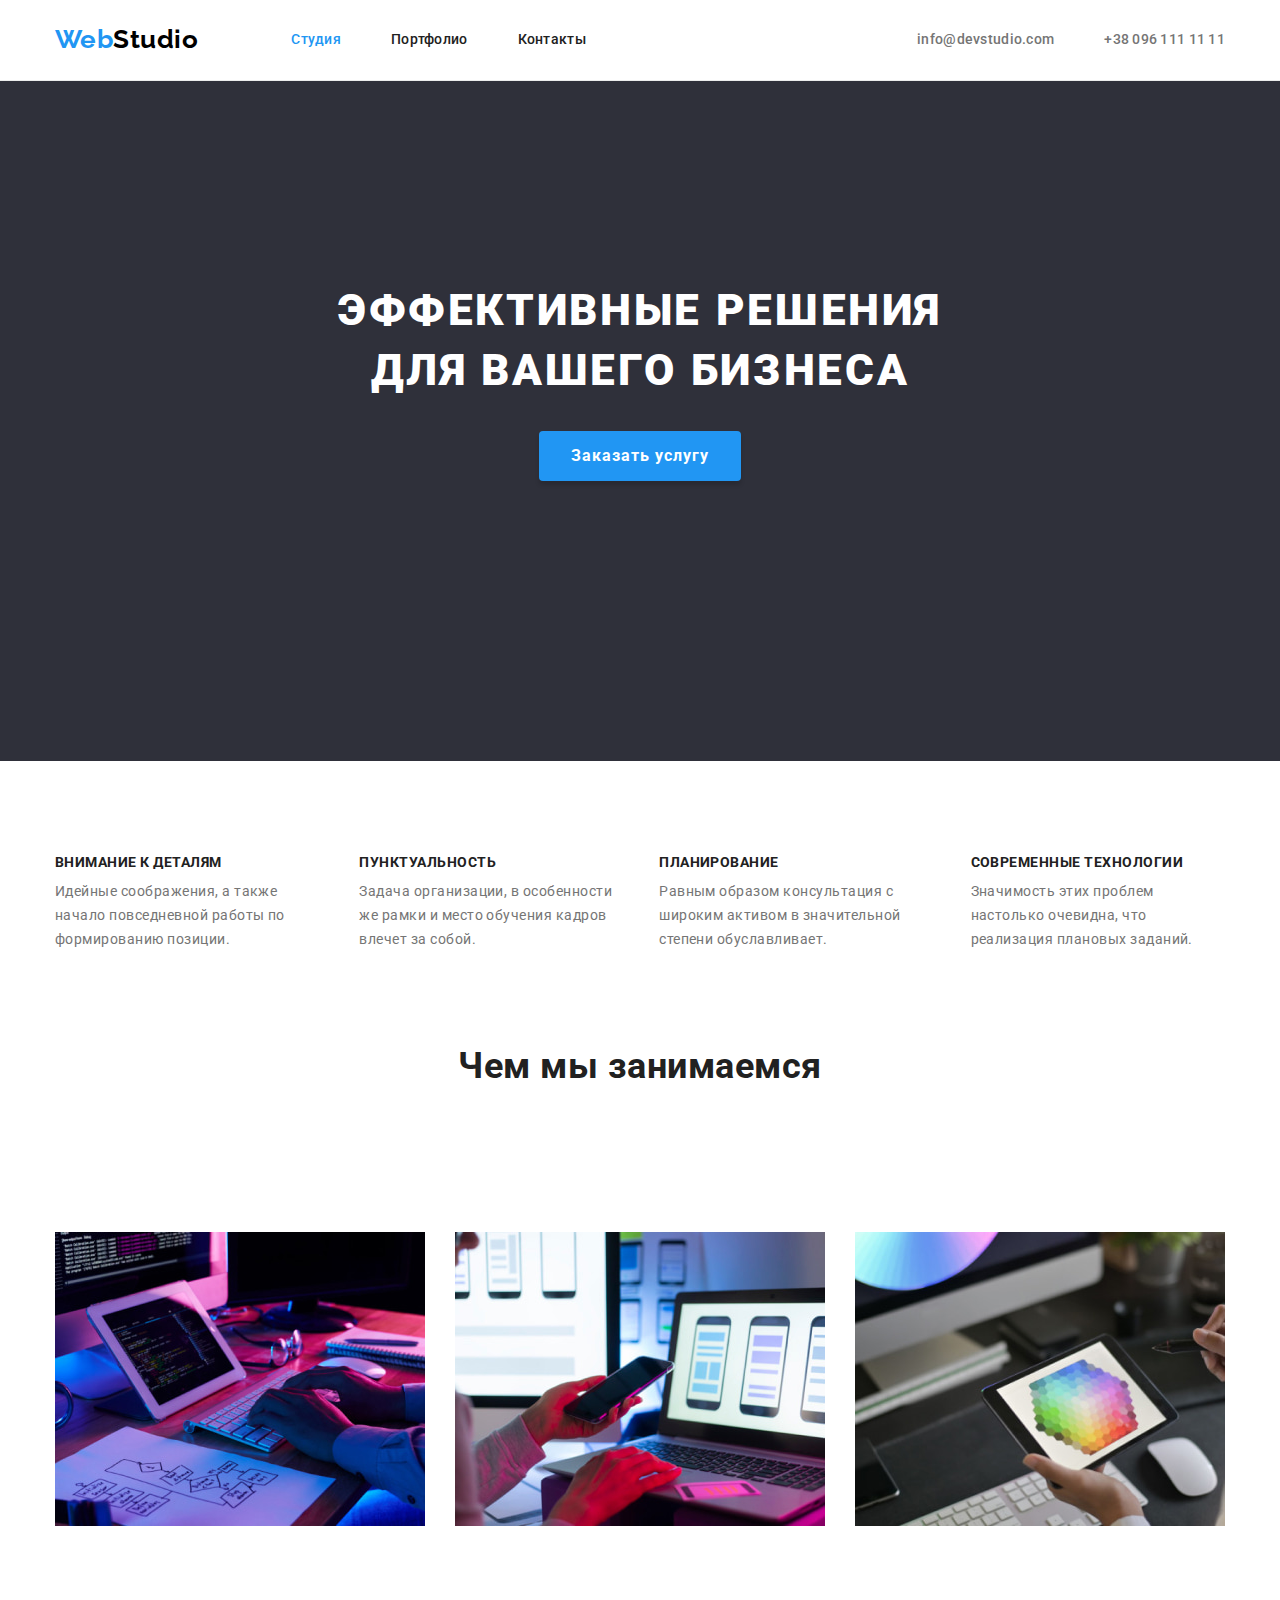
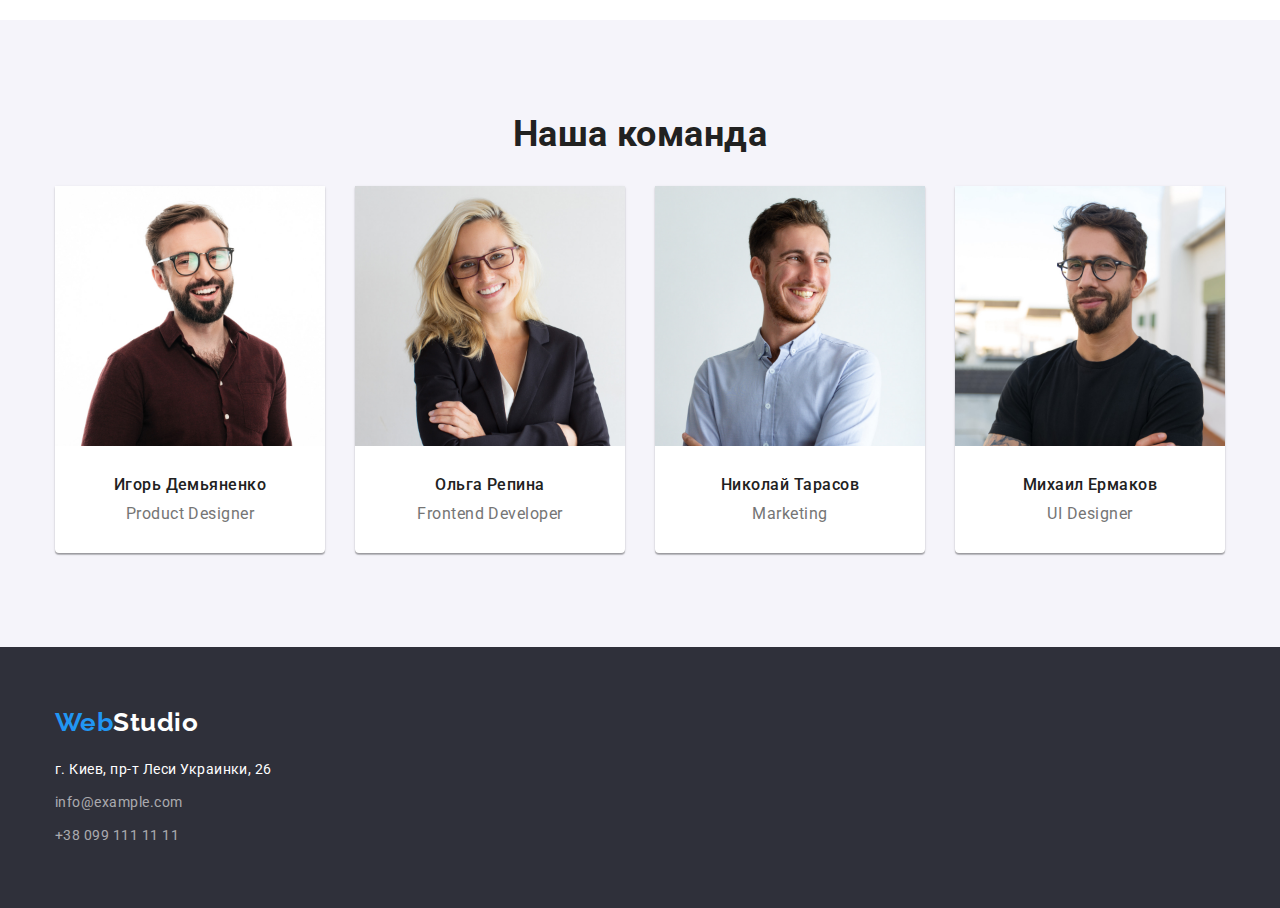
==== commit 091c6e17: "Исправляет геометрию и flex" ====
--- a/index.html
+++ b/index.html
@@ -19,14 +19,14 @@
             <a href="" class="logo-link"> <span class="logo-page-web">Web</span><span class="logo-page-studio">Studio</span></a>
             <nav>
                 <ul class="site-nav list">
-                    <li> <a href="./index.html" class="link current">Студия</a></li>
-                    <li> <a href="./portfolio.html" class="link">Портфолио </a></li>
-                    <li> <a href="./contacts.html" class="link">Контакты</a></li>
+                    <li class="item"> <a href="./index.html" class="link current">Студия</a></li>
+                    <li class="item"> <a href="./portfolio.html" class="link">Портфолио </a></li>
+                    <li class="item"> <a href="./contacts.html" class="link">Контакты</a></li>
                 </ul>
             </nav>
             <ul class="contact-nav list">
-                <li><a href="mailto:info@devstudio.com" class="link">info@devstudio.com</a></li>
-                <li><a href="tel:+380961111111" class="link">+38 096 111 11 11</a></li>
+                <li class="item"><a href="mailto:info@devstudio.com" class="link">info@devstudio.com</a></li>
+                <li class="item"><a href="tel:+380961111111" class="link">+38 096 111 11 11</a></li>
             </ul>
         </div>
         
@@ -34,7 +34,7 @@
         <!--Main-->
         <main>
             <section class="section-hero-title">
-                <div class="container">
+                <div class="container hero">
                     <h1 class="hero-title">Эффективные решения для вашего бизнеса</h1>
         
                     <button type="button" class="hero button">Заказать услугу</button>
@@ -45,7 +45,7 @@
                 <div class="container">
                 <!--Наши преимущества-->
                 <!--Скрытый заголовок-->
-                <h2 class="hidden-title">Наши преимущества</h2>
+                <h2 class="visually-hidden">Наши преимущества</h2>
                 <ul class="subtitle list">
                     <li class="features-item">
                         <h3 class="features">Внимание к деталям</h3>
@@ -78,25 +78,33 @@
                 </div>
               </section>
             <!--Наша команда-->
-            <section class="section-team">
+            <section class="section team">
                 <div class="container ">
                 <h2 class="section-team-title">Наша команда</h2>
                 <ul class="team-card list">
                     <li class="team-person"><img src="./images/Демьянинков.jpg" alt="Фото Демьяненко" width="270">
+                        <div class="name-block">
                         <h3 class="name">Игорь Демьяненко</h3>
                         <p class="job">Product Designer</p>
+                        </div>
                     </li>
                     <li class="team-person"><img src="./images/Репина.jpg" alt="Фото Репина" width="270">
+                        <div class="name-block">
                         <h3 class="name">Ольга Репина</h3>
                         <p class="job">Frontend Developer</p>
+                        </div>
                     </li>
                     <li class="team-person"><img src="./images/Тарасов.jpg" alt="Фото Тарасов" width="270">
+                        <div class="name-block">
                         <h3 class="name">Николай Тарасов</h3>
                         <p class="job">Marketing</p>
+                        </div>
                     </li>
                     <li class="team-person"><img src="./images/Ермаков.jpg" alt="Фото Ермаков" width="270">
+                        <div class="name-block">
                         <h3 class="name">Михаил Ермаков</h3>
                         <p class="job">UI Designer</p>
+                        </div>
                     </li>
                 </ul>
                 </div>
@@ -104,7 +112,7 @@
         </main>
         <!--Footer-->
         <footer class="footer-nav">
-            <div class="container">
+            <div class="container footer">
                 <a href="" class="logo-link"><span class="logo-page-web">Web</span><span
                         class="logo-page-studio-white">Studio</span></a>
                 <address class="adress">г. Киев, пр-т Леси Украинки, 26 <br>
--- a/css/styles.css
+++ b/css/styles.css
@@ -6,7 +6,7 @@
   --brand-white-color: #ffffff;
   --background-button-grey: #f5f4fa;
   --background-darkgrey: #2f303a;
-  --card-set-gap:30px;
+  --card-set-gap: 30px;
 }
 body {
   color: var(--brand-black-color);
@@ -21,18 +21,18 @@
   margin: 0;
 }
 .container {
-  width: 1170px;
+  width: 1200px;
   padding-left: 15px;
   padding-right: 15px;
   margin-left: auto;
   margin-right: auto;
   /* outline: 2px solid tomato; */
 }
-.section{
+.section {
   padding-top: 94px;
-
-}
-img{
+  padding-bottom: 94px;
+}
+img {
   display: block;
   max-width: 100%;
   height: auto;
@@ -41,21 +41,19 @@
 /*Стили для index.html*/
 /*Header*/
 .page-header {
-  border-bottom: 1px solid #ECECEC;
+  border-bottom: 1px solid #ececec;
   /* background-color: thistle; */
 }
-.page-header > .container{
-   display: flex;
-   align-items: center;
-   padding-top: 24px;
-   padding-bottom: 25px;
-   
-   
+.page-header > .container {
+  display: flex;
+  align-items: center;
+  padding-top: 24px;
+  padding-bottom: 25px;
 }
 
 .logo-link {
   text-decoration: none;
-  display: flex;
+  
   margin-right: 93px;
 }
 .logo-page-web {
@@ -76,10 +74,15 @@
   font-size: 26px;
   line-height: 1.19;
 }
-.site-nav{
-  display: flex;
+.site-nav {
+  display: flex;
+}
+.site-nav .item {
   margin-right: 50px;
- 
+}
+
+.site-nav .item:last-child {
+  margin-right: 0;
 }
 .site-nav .link {
   color: var(--brand-black-color);
@@ -90,7 +93,6 @@
   font-size: 14px;
   line-height: 1.14;
   letter-spacing: 0.02em;
-  margin-right: 50px;
 }
 .site-nav .link.current {
   color: var(--brand-blue-color);
@@ -99,10 +101,12 @@
 .site-nav .link:focus {
   color: var(--brand-blue-color);
 }
-.contact-nav{
-  display: flex;
- 
+.contact-nav {
+  display: flex;
   margin-left: auto;
+}
+.contact-nav .item + .item {
+  margin-left: 50px;
 }
 .contact-nav .link {
   color: var(--brand-grey-color);
@@ -113,7 +117,6 @@
   font-size: 14px;
   line-height: 1.14;
   letter-spacing: 0.02em;
-  margin-left: 50px;
 }
 .contact-nav .link:hover,
 .contact-nav .link:focus {
@@ -124,10 +127,12 @@
 /*main*/
 .section-hero-title {
   background-color: var(--background-darkgrey);
-  text-align: center;
+  /* text-align: center; */
   padding-top: 200px;
-  
-  
+  padding-bottom: 280px;
+}
+.container.hero {
+  text-align: center;
 }
 .hero-title {
   color: var(--brand-white-color);
@@ -139,16 +144,14 @@
 
   letter-spacing: 0.06em;
   text-transform: uppercase;
+
+  width: 700px;
+  margin-right: auto;
+  margin-left: auto;
+  margin-bottom: 30px;
   margin-top: 0px;
-  
-}
-
-
-/* visually-hidden ? */
-.hidden-title {
-  display: none;
-  
-}
+}
+
 .button {
   all: unset;
   background-color: var(--brand-blue-color);
@@ -168,22 +171,37 @@
 
   display: inline-block;
   padding: 10px 32px;
-  
-  margin-bottom: 200px;
-}
-.button:hover, .button:focus{
-  filter: drop-shadow(0px 4px 4px rgba(0, 0, 0, 0.25)) drop-shadow(0px 4px 4px rgba(0, 0, 0, 0.25));
-}
+}
+.button:hover,
+.button:focus {
+  filter: drop-shadow(0px 4px 4px rgba(0, 0, 0, 0.25))
+    drop-shadow(0px 4px 4px rgba(0, 0, 0, 0.25));
+}
+
+/* Наши преимущества */
 .section.features {
-  
-/*   
+  padding-bottom: 0;
+  /*   
   background-color: yellow; */
 }
-.features-item{
-  /* display: block;
-  margin-right: 15px; */
-   margin-top: 30px;
-  margin-left: 30px;
+/* Скрытый заголовок */
+.visually-hidden {
+  position: absolute;
+  width: 1px;
+  height: 1px;
+  margin: -1px;
+  border: 0;
+  padding: 0;
+  white-space: nowrap;
+  clip-path: inset(100%);
+  clip: rect(0 0 0 0);
+  overflow: hidden;
+}
+.features-item {
+  margin-right: 30px;
+}
+.features-item:last-child {
+  margin-right: 0;
 }
 .subtitle .features {
   font-style: normal;
@@ -192,7 +210,6 @@
   text-transform: uppercase;
   margin-bottom: 10px;
   margin-top: 0;
-  
 }
 .subtitle .features-desc {
   color: var(--brand-grey-color);
@@ -202,20 +219,19 @@
   margin-bottom: 0;
   margin-top: 0;
 }
-.subtitle.list{
-  display: flex;
-  justify-content: space-between;
-  margin-left: calc(-1 * var(--card-set-gap));
-  margin-top: calc(-1 * var(--card-set-gap));
-    
-}
-.item-activity{
-  margin-top: 30px;
-  margin-left: 30px;
+.subtitle.list {
+  display: flex;
+}
+/* Чем мы занимаемся */
+.item-activity {
+  margin-right: 30px;
+}
+.item-activity:last-child {
+  margin-right: 0;
 }
 .section.activity {
   /* background-color: rebeccapurple; */
- 
+  
 }
 .section.activity-title {
   font-style: normal;
@@ -225,34 +241,31 @@
   margin-top: 0;
   padding-top: 0;
   margin-bottom: 50px;
+}
+.list.activity {
+  display: flex;
+}
+/* Наша команда */
+.section.team {
+  background-color: var(--background-button-grey);
   
 }
-.list.activity{
-  display: flex;
-  justify-content: space-between;
-  margin-left: calc(-1 * var(--card-set-gap));
-  margin-top: calc(-1 * var(--card-set-gap));
-   
-    
-}
-.section-team {
-  background-color: var(--background-button-grey);
-  margin-top: 94px;
-  
-}
-.team-person{
+.team-person {
   background-color: var(--brand-white-color);
-  box-shadow: 0px 1px 3px rgba(0, 0, 0, 0.12), 0px 1px 1px rgba(0, 0, 0, 0.14), 0px 2px 1px rgba(0, 0, 0, 0.2);
+  box-shadow: 0px 1px 3px rgba(0, 0, 0, 0.12), 0px 1px 1px rgba(0, 0, 0, 0.14),
+    0px 2px 1px rgba(0, 0, 0, 0.2);
   border-radius: 0px 0px 4px 4px;
-  margin-top: 30px;
-  margin-left: 30px;
-}
-.team-card.list{
-  display: flex;
-  justify-content: space-between;
-  padding-bottom: 94px;
-  margin-left: calc(-1 * var(--card-set-gap));
-  margin-top: calc(-1 * var(--card-set-gap));
+  margin-right: 30px;
+}
+.team-person:last-child {
+  margin-right: 0;
+}
+.name-block {
+  padding-top: 30px;
+  padding-bottom: 30px;
+}
+.team-card.list {
+  display: flex;
 }
 .section-team-title {
   font-style: normal;
@@ -260,20 +273,18 @@
   line-height: 1.16;
   text-align: center;
   margin-top: 0;
-  padding-top: 94px;
-  
-  
-}
-.section-team .name {
+  /* padding-top: 94px; */
+}
+.team-person .name {
   font-style: normal;
   font-weight: 500;
   font-size: 16px;
   line-height: 1.18;
   text-align: center;
-  margin-top: 30px;
+  margin-top: 0;
   margin-bottom: 10px;
 }
-.section-team .job {
+.team-person .job {
   color: var(--brand-grey-color);
 
   font-style: normal;
@@ -281,10 +292,14 @@
   line-height: 1.18;
   text-align: center;
   margin-top: 0;
-  margin-bottom: 30px;
+  margin-bottom: 0;
 }
 
 /*footer*/
+.container.footer {
+  padding-top: 60px;
+  padding-bottom: 60px;
+}
 footer {
   background-color: var(--background-darkgrey);
 }
@@ -295,7 +310,6 @@
   font-weight: normal;
   font-size: 14px;
   line-height: 1.71;
-  padding-bottom: 60px;
 }
 .footer-nav .contact {
   color: rgba(255, 255, 255, 0.6);
@@ -324,30 +338,28 @@
 
 .footer-nav .logo-link {
   display: inline-block;
-  padding-top: 60px;
+
   padding-bottom: 20px;
 }
 
-
-
 /*portfolio.html*/
-
 
 .project-filter {
   margin-bottom: 50px;
-  padding: 30px;
-  display: flex;
- justify-content: center;
-  
+
+  display: flex;
+  justify-content: center;
 }
 .projects {
   /* background-color: rgb(160, 194, 194); */
-  padding-bottom: 94px;
-  padding-top: 94px;
-}
-.project-button{
-  display: flex;
-   margin-right: 8px;
+ 
+}
+.project-button {
+  
+  margin-right: 8px;
+}
+.project-button:last-child {
+  margin-right: 0;
 }
 
 .button-filter {
@@ -362,32 +374,33 @@
   font-size: 16px;
   line-height: 1.62;
   text-align: center;
-  
-padding: 6px 22px;
+
+  padding: 6px 22px;
 }
 .button-filter:hover,
 .button-filter:focus {
   color: var(--brand-white-color);
   background-color: var(--brand-blue-color);
   cursor: pointer;
-  box-shadow: 0px 3px 1px rgba(0, 0, 0, 0.1), 0px 1px 2px rgba(0, 0, 0, 0.08), 0px 2px 2px rgba(0, 0, 0, 0.12);
-border-radius: 4px;
+  box-shadow: 0px 3px 1px rgba(0, 0, 0, 0.1), 0px 1px 2px rgba(0, 0, 0, 0.08),
+    0px 2px 2px rgba(0, 0, 0, 0.12);
+  border-radius: 4px;
 }
 .project-list .link {
   text-decoration: none;
 }
-.project-list{
+.project-list {
   display: flex;
   flex-wrap: wrap;
   margin-left: calc(-1 * var(--card-set-gap));
   margin-top: calc(-1 * var(--card-set-gap));
 }
-.project-item{
+.project-item {
   background-color: var(--brand-white-color);
-  border: 1px solid #EEEEEE;
-box-sizing: border-box;
-margin-top: 30px;
-  margin-left: 30px;
+  border: 1px solid #eeeeee;
+  box-sizing: border-box;
+  margin-top: var(--card-set-gap);
+  margin-left: var(--card-set-gap);
   flex-basis: calc((100% - 90px) / 3);
 }
 
@@ -398,7 +411,9 @@
   font-size: 18px;
   line-height: 2;
   letter-spacing: 0.06em;
-  margin: 0 24px 4px 24px;
+  margin-top: 0;
+  margin-bottom: 4px;
+  
 }
 .project-desc {
   color: var(--brand-grey-color);
@@ -406,5 +421,8 @@
   font-weight: normal;
   font-size: 16px;
   line-height: 1.87;
-  margin: 0 24px 20px 24px;
-}
+  margin:0;
+}
+.project-block{
+  padding: 20px 24px;
+}
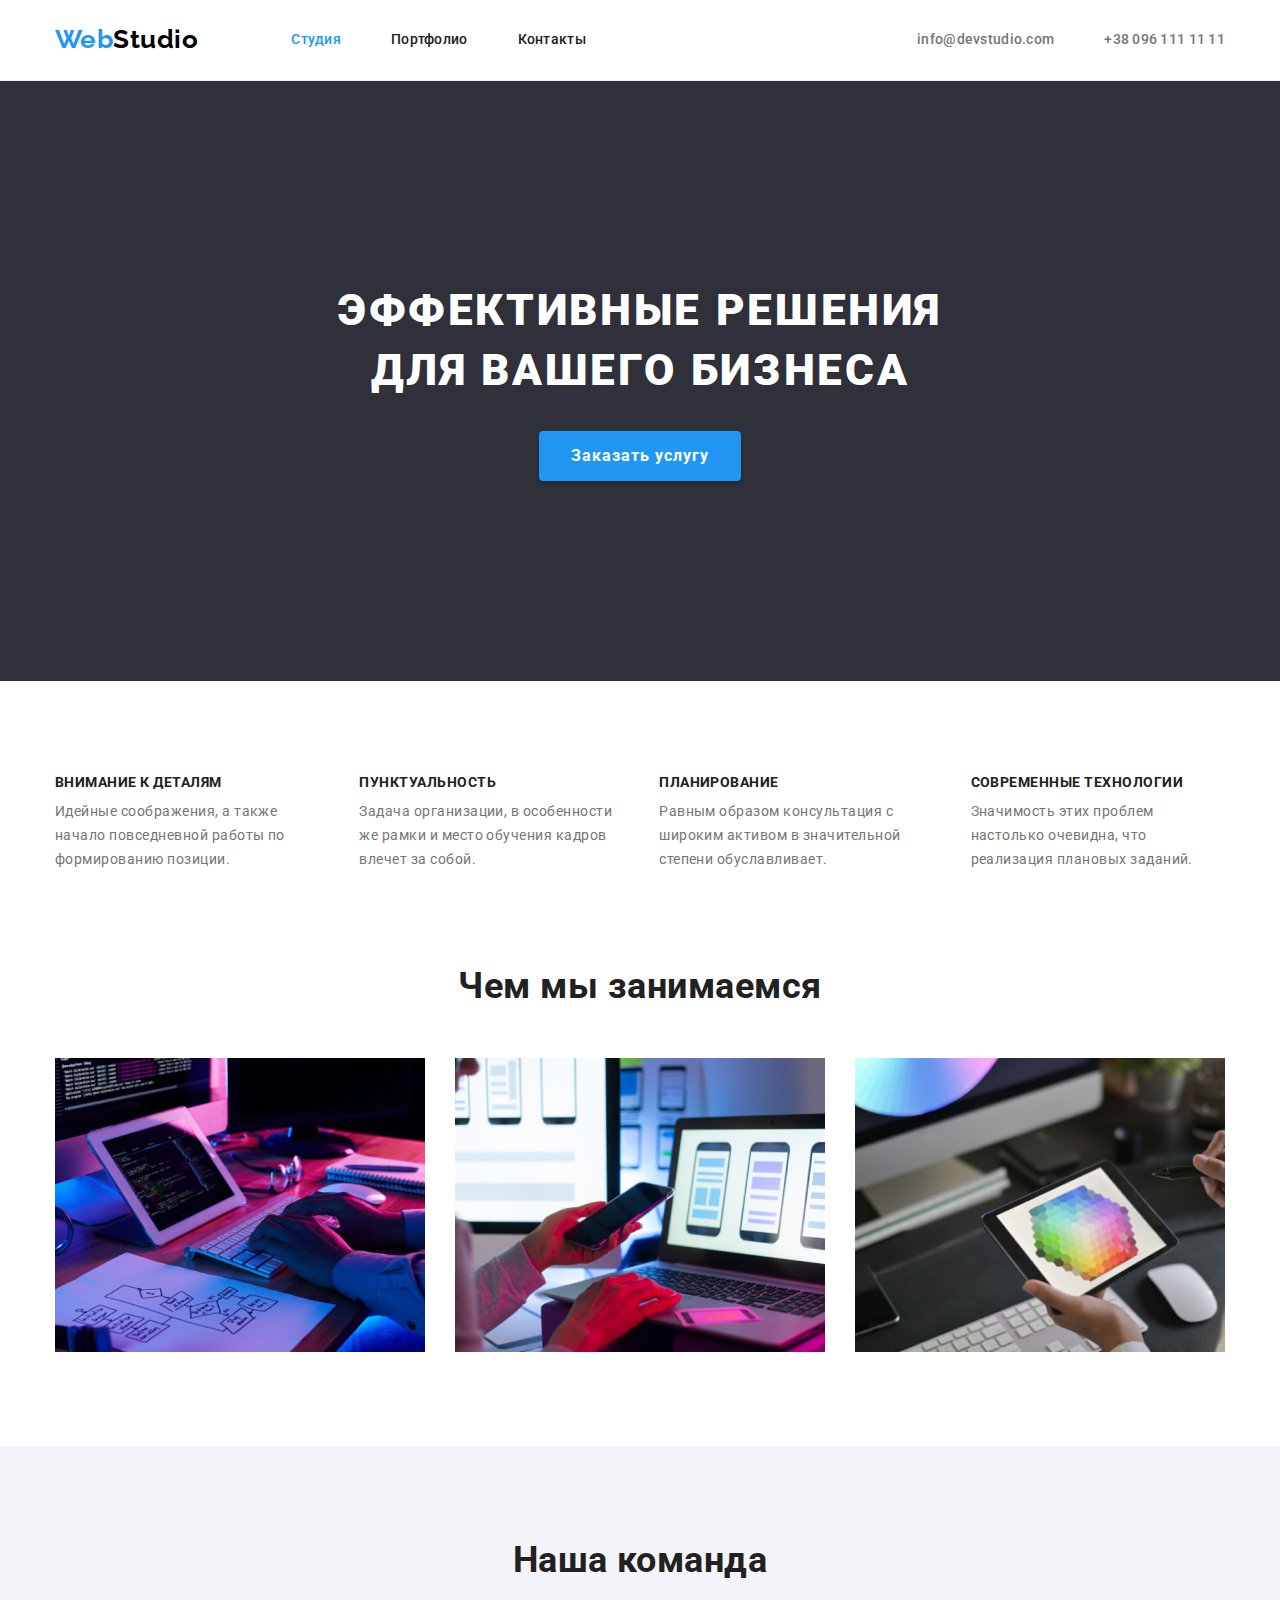
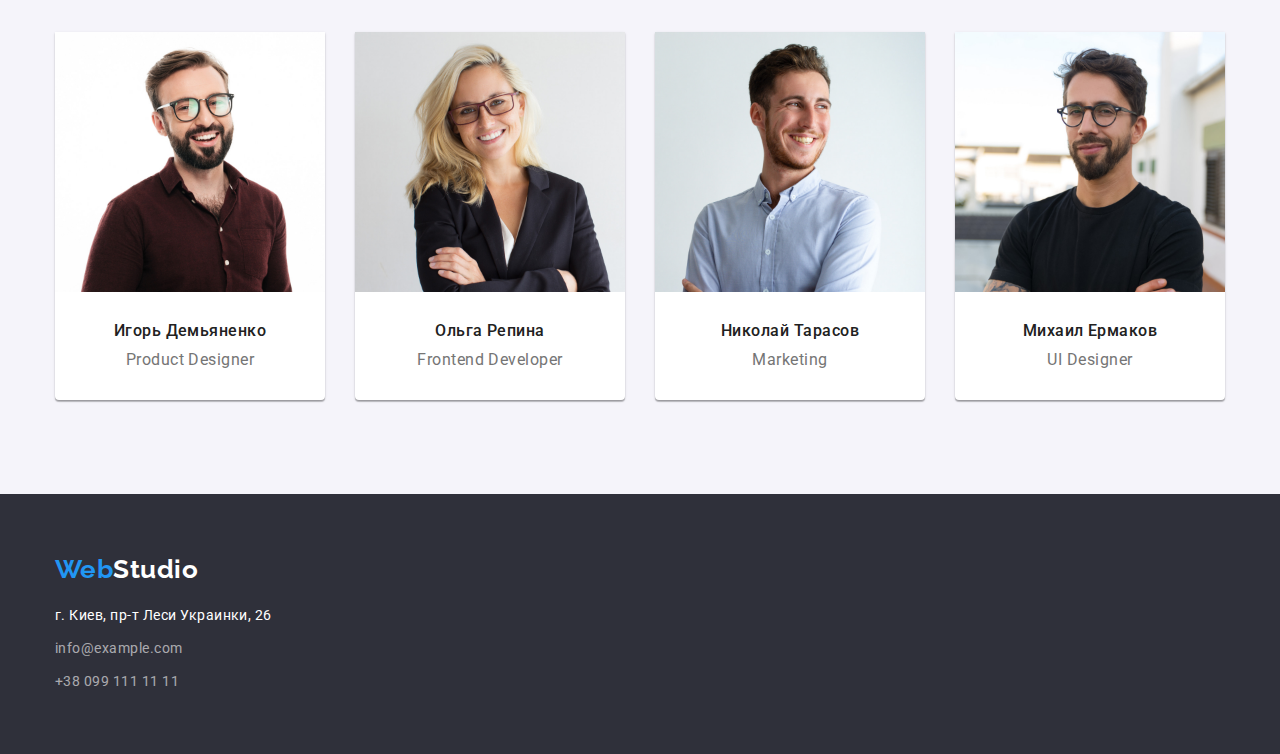
==== commit c72e5269: "Исправляет отступы и flex" ====
--- a/index.html
+++ b/index.html
@@ -69,7 +69,7 @@
             <!--Чем мы занимаемся-->
             <section class="section activity">
                 <div  class="container activity">
-                    <h2 class="section activity-title">Чем мы занимаемся</h2>
+                    <h2 class="activity-title">Чем мы занимаемся</h2>
                     <ul class="list activity">
                         <li class="item-activity"><a href=""><img src="./images/box_1.jpg" alt="Клавиатура" width="370"> </a> </li>
                         <li class="item-activity"><a href=""><img src="./images/box_2.jpg" alt="Телефон+Монитор" width="370"></a></li>
@@ -80,7 +80,7 @@
             <!--Наша команда-->
             <section class="section team">
                 <div class="container ">
-                <h2 class="section-team-title">Наша команда</h2>
+                <h2 class="team-title">Наша команда</h2>
                 <ul class="team-card list">
                     <li class="team-person"><img src="./images/Демьянинков.jpg" alt="Фото Демьяненко" width="270">
                         <div class="name-block">
--- a/css/styles.css
+++ b/css/styles.css
@@ -129,7 +129,7 @@
   background-color: var(--background-darkgrey);
   /* text-align: center; */
   padding-top: 200px;
-  padding-bottom: 280px;
+  padding-bottom: 200px;
 }
 .container.hero {
   text-align: center;
@@ -233,7 +233,7 @@
   /* background-color: rebeccapurple; */
   
 }
-.section.activity-title {
+.activity-title {
   font-style: normal;
   font-size: 36px;
   line-height: 1.16;
@@ -267,13 +267,14 @@
 .team-card.list {
   display: flex;
 }
-.section-team-title {
+.team-title {
   font-style: normal;
   font-size: 36px;
   line-height: 1.16;
   text-align: center;
   margin-top: 0;
-  /* padding-top: 94px; */
+  margin-bottom: 50px;
+  
 }
 .team-person .name {
   font-style: normal;
@@ -296,13 +297,12 @@
 }
 
 /*footer*/
-.container.footer {
+.footer-nav {
   padding-top: 60px;
   padding-bottom: 60px;
-}
-footer {
   background-color: var(--background-darkgrey);
 }
+
 .adress {
   color: var(--brand-white-color);
 
@@ -340,6 +340,7 @@
   display: inline-block;
 
   padding-bottom: 20px;
+  margin-right: 0;
 }
 
 /*portfolio.html*/
